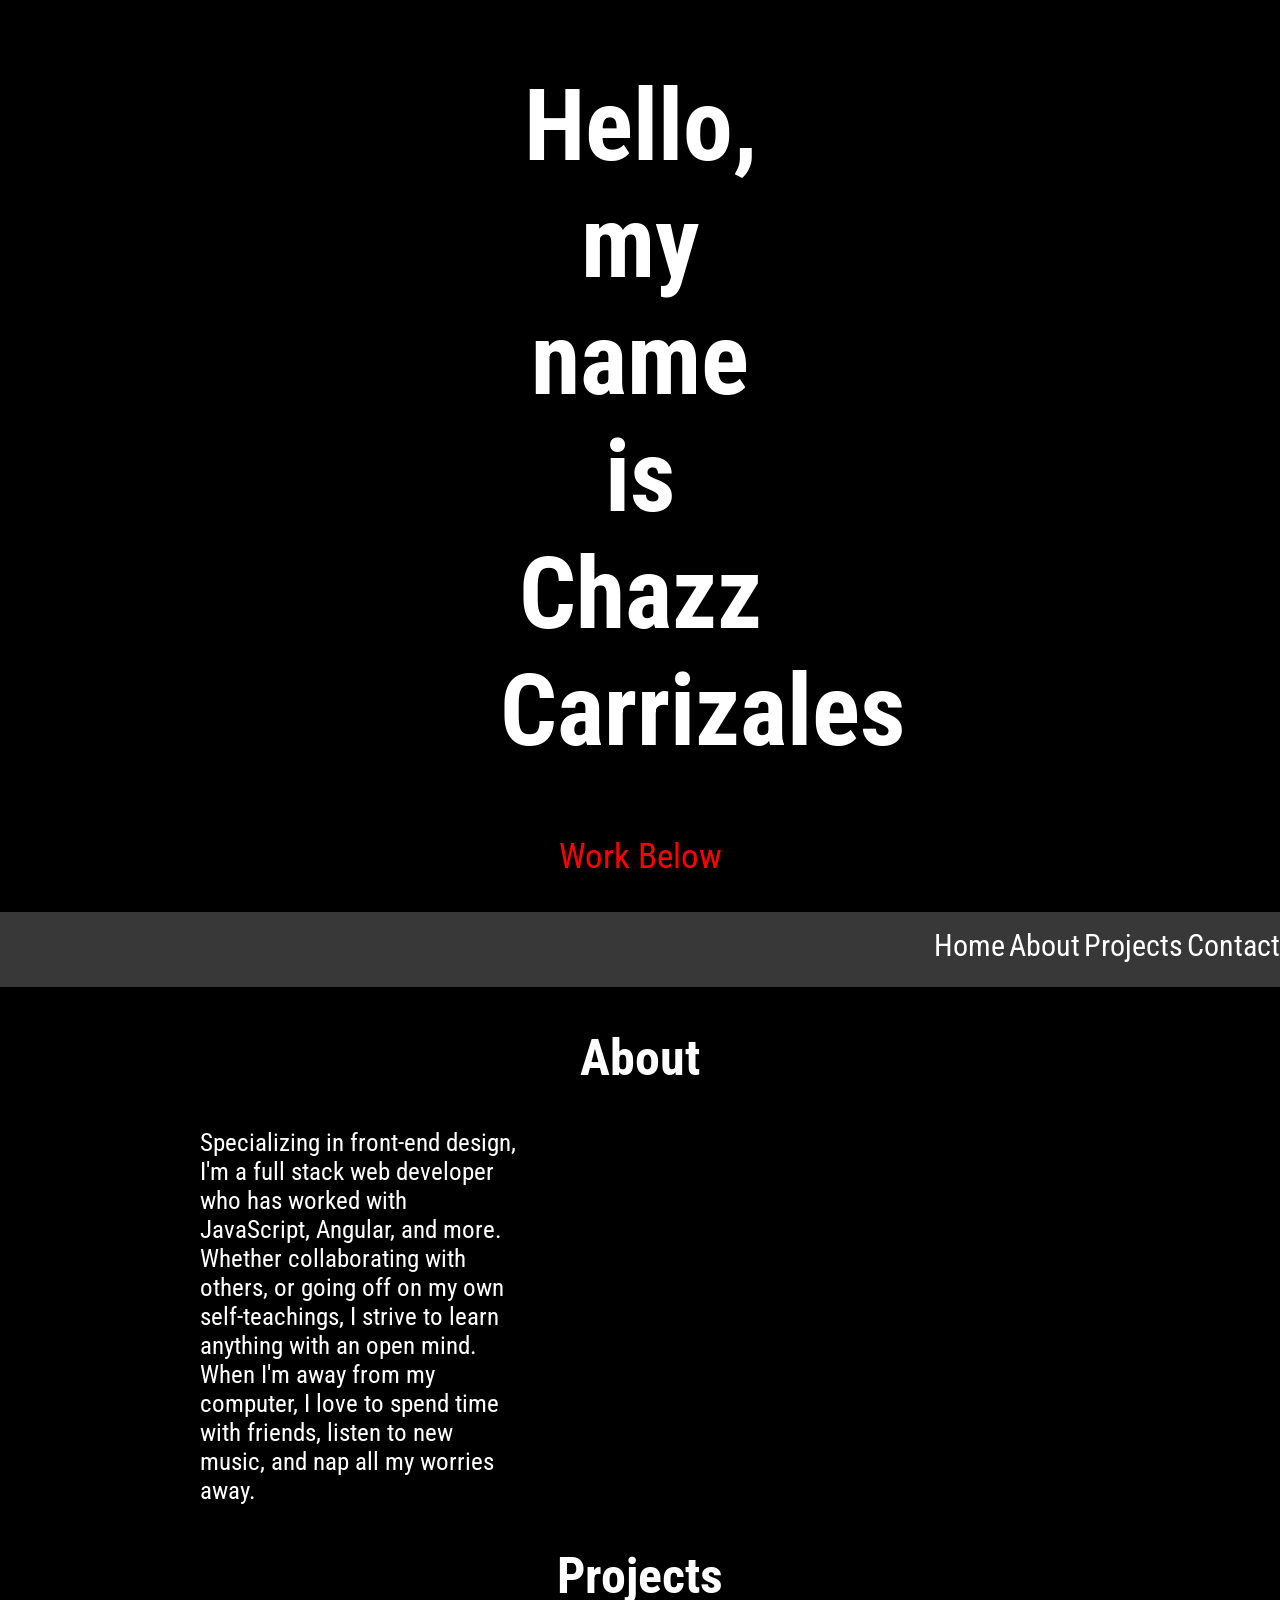
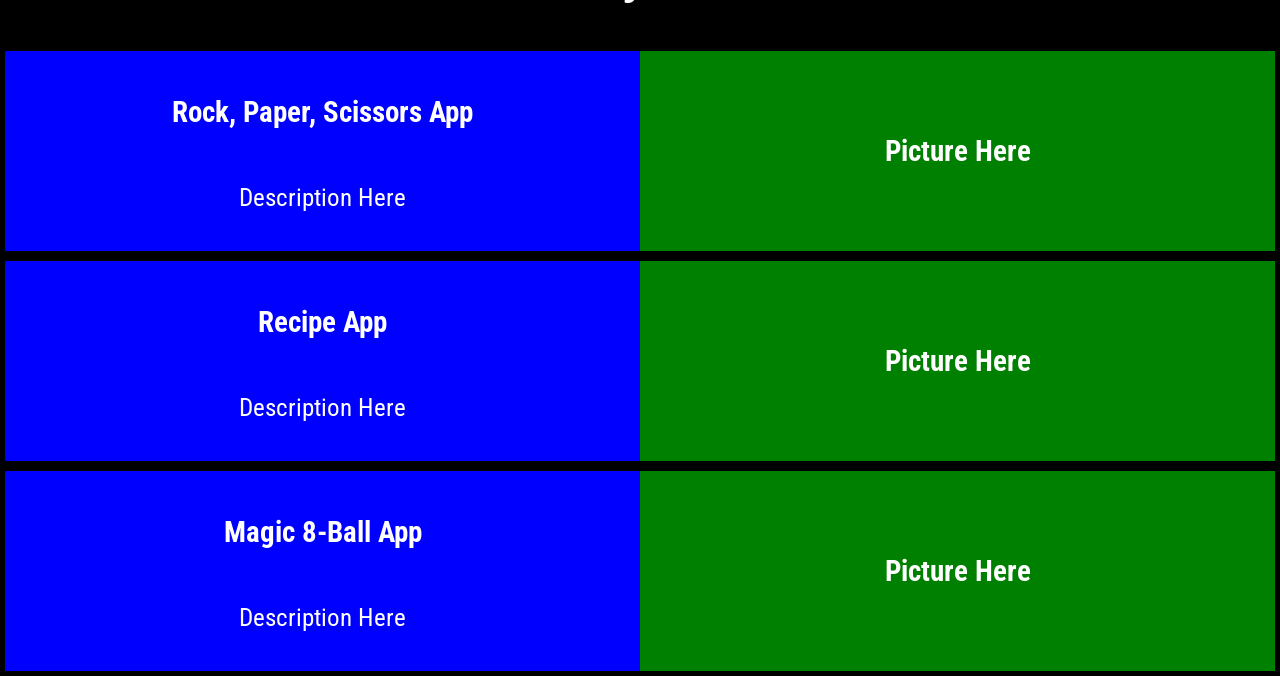
==== views/index.html @ 3933e95c "create basic project page" ====
<!DOCTYPE html>
<html lang="en">
<head>
    <meta charset="UTF-8">
    <meta http-equiv="X-UA-Compatible" content="IE=edge">
    <meta name="viewport" content="width=device-width, initial-scale=1.0">
    <title>Document</title>
    <link rel="stylesheet" href="../styles/styles.css">
    <script src="../js/main.js" defer></script>
</head>
<body>
    <div class="home">
        <h1>Hello, my name is Chazz Carrizales</h1>
        <p>Work Below</p>
    </div>
    <nav>
        <ul>
            <li>Home</li>
            <li>About</li>
            <li>Projects</li>
            <li>Contact</li>
        </ul>
    </nav>
    <div class="about">
        <h2>About</h2>
        <p>Specializing in front-end design, I'm a full stack web developer who has worked with JavaScript, Angular, and more. Whether collaborating with others, or going off on my own self-teachings, I strive to learn anything with an open mind. When I'm away from my computer, I love to spend time with friends, listen to new music, and nap all my worries away.</p>
    </div>
    <div class="projects">
        <h2>Projects</h2>
        <div class="project-container">
            <div class="project-container-left">
                <h3>Rock, Paper, Scissors App</h3>
                <p>Description Here</p>
            </div>
            <div class="project-container-right">
                <h3>Picture Here</h3>
            </div>
        </div>
        <div class="project-container">
            <div class="project-container-left">
                <h3>Recipe App</h3>
                <p>Description Here</p>
            </div>
            <div class="project-container-right">
                <h3>Picture Here</h3>
            </div>
        </div>
        <div class="project-container">
            <div class="project-container-left">
                <h3>Magic 8-Ball App</h3>
                <p>Description Here</p>
            </div>
            <div class="project-container-right">
                <h3>Picture Here</h3>
            </div>
        </div>
    </div>
</body>
</html>
---- styles/styles.css ----
@import url('https://fonts.googleapis.com/css2?family=Open+Sans&family=Roboto+Condensed&display=swap');
body {
    height: 100%;
    width: 100%;
    margin: 0;
    padding: 0;
    background-color: black;
    color: white;
    font-family: 'Roboto Condensed', sans-serif;
}

.home {
    text-align: center;
    font-size: 50px;
    margin-left: 500px;
    margin-right: 500px;
}

.home p {
    font-size: 35px;
    color: red;
}

nav {
    background-color: rgb(56, 56, 56);
    height: 75px;
}

nav ul {
    float: right;
}

nav li {
    display: inline;
    font-size: 30px;
}

h2 {
    text-align: center;
    font-size: 50px;
}

.about p {
    width: 25%;
    margin-left: 200px;
    margin-right: 200px;
    font-size: 25px;
}

.project-container {
    display: flex;
    background-color: red;
    text-align: center;
    border: solid 5px black;
    height: 200px;
    font-size: 25px;
}

.project-container-left {
    display: flex;
    flex-direction: column;
    background-color: blue;
    width: 50%;
    justify-content: center;
    align-items: center;
}

.project-container-right {
    display: flex;
    flex-direction: column;
    background-color: green;
    width: 50%;
    justify-content: center;
    align-items: center;
}
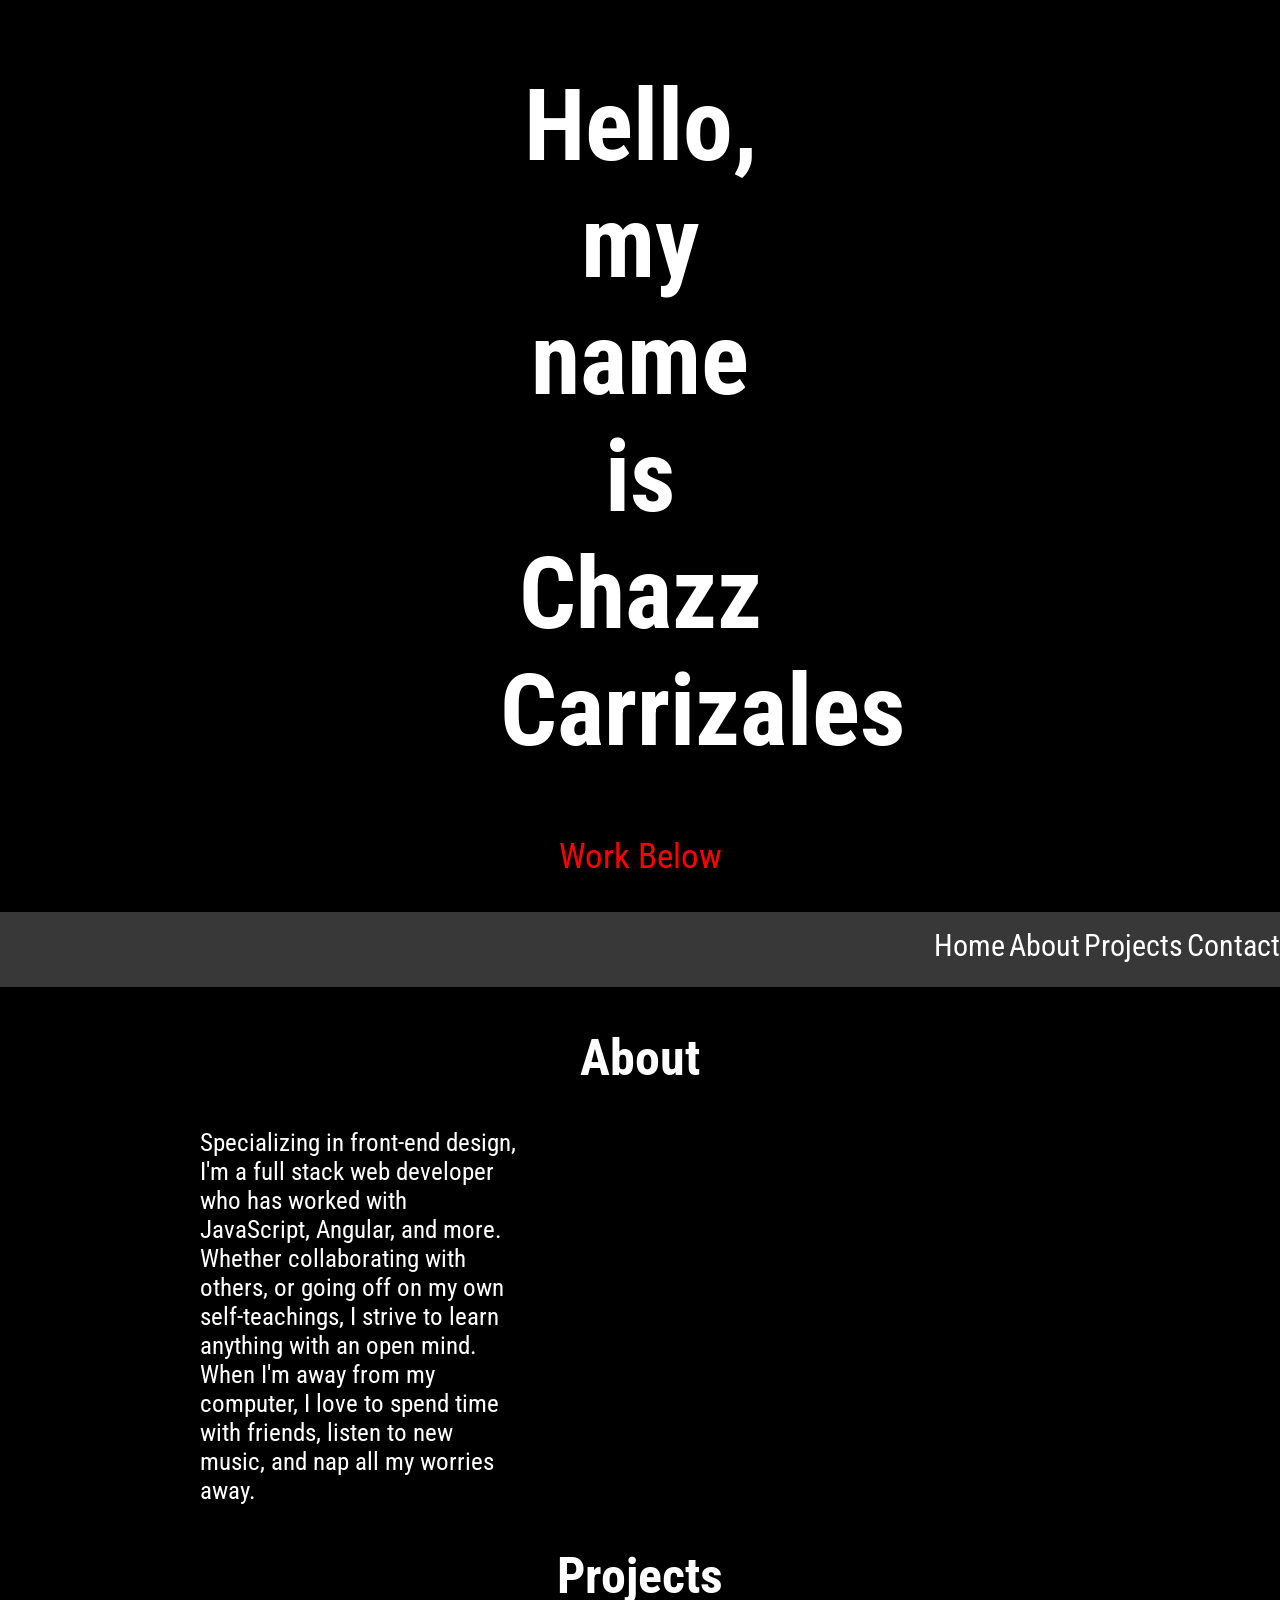
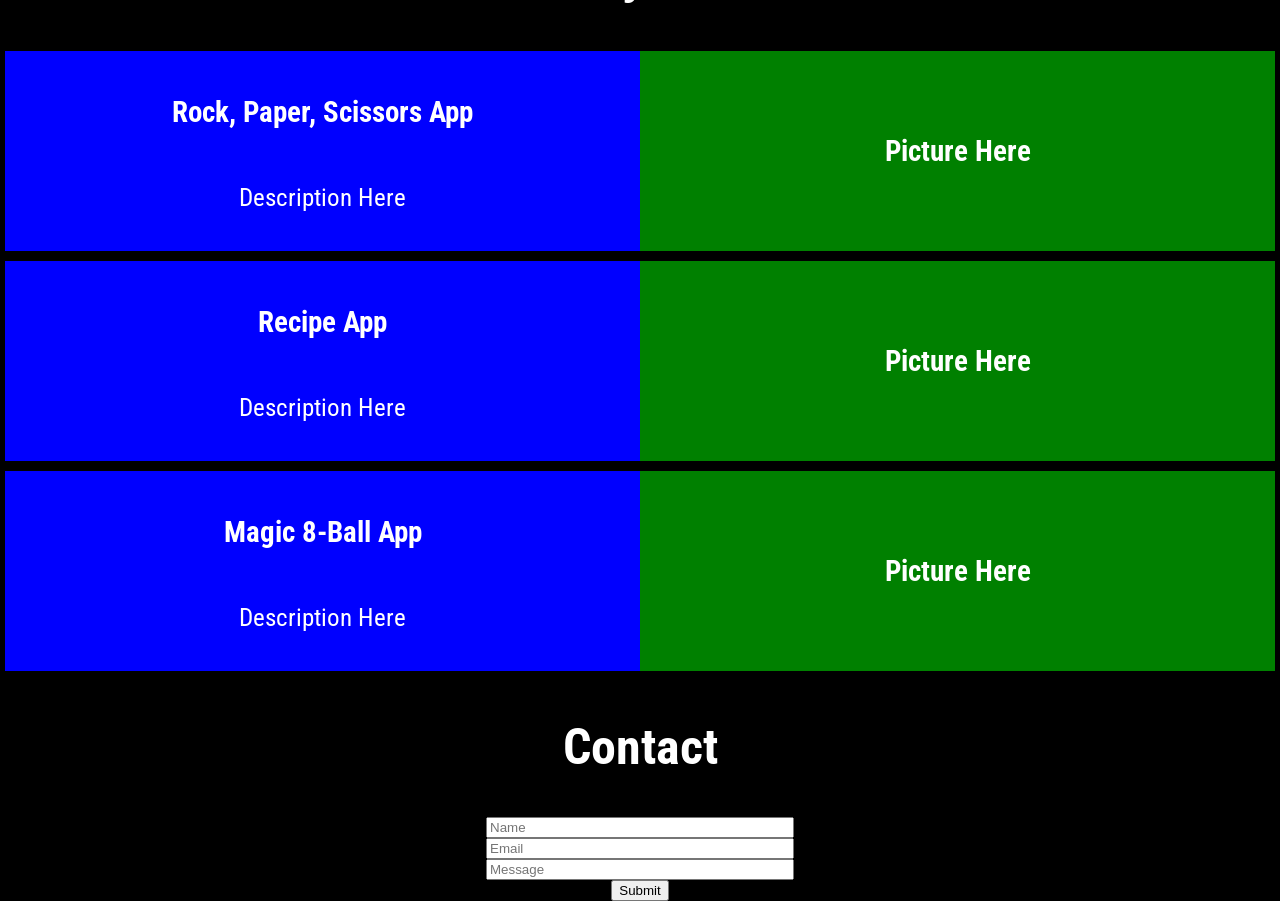
==== commit 430e0c84: "create basic contact page" ====
--- a/views/index.html
+++ b/views/index.html
@@ -55,5 +55,14 @@
             </div>
         </div>
     </div>
+    <div class="contact">
+        <h2>Contact</h2>
+        <form>
+            <input type="text" placeholder="Name">
+            <input type="text" placeholder="Email">
+            <input type="text" placeholder="Message">
+            <button type="submit">Submit</button>
+        </form>
+    </div>
 </body>
 </html>
--- a/styles/styles.css
+++ b/styles/styles.css
@@ -72,4 +72,15 @@
     width: 50%;
     justify-content: center;
     align-items: center;
+}
+
+form {
+    display: flex;
+    flex-direction: column;
+    justify-content: center;
+    align-items: center;
+}
+
+input {
+    width: 300px;
 }
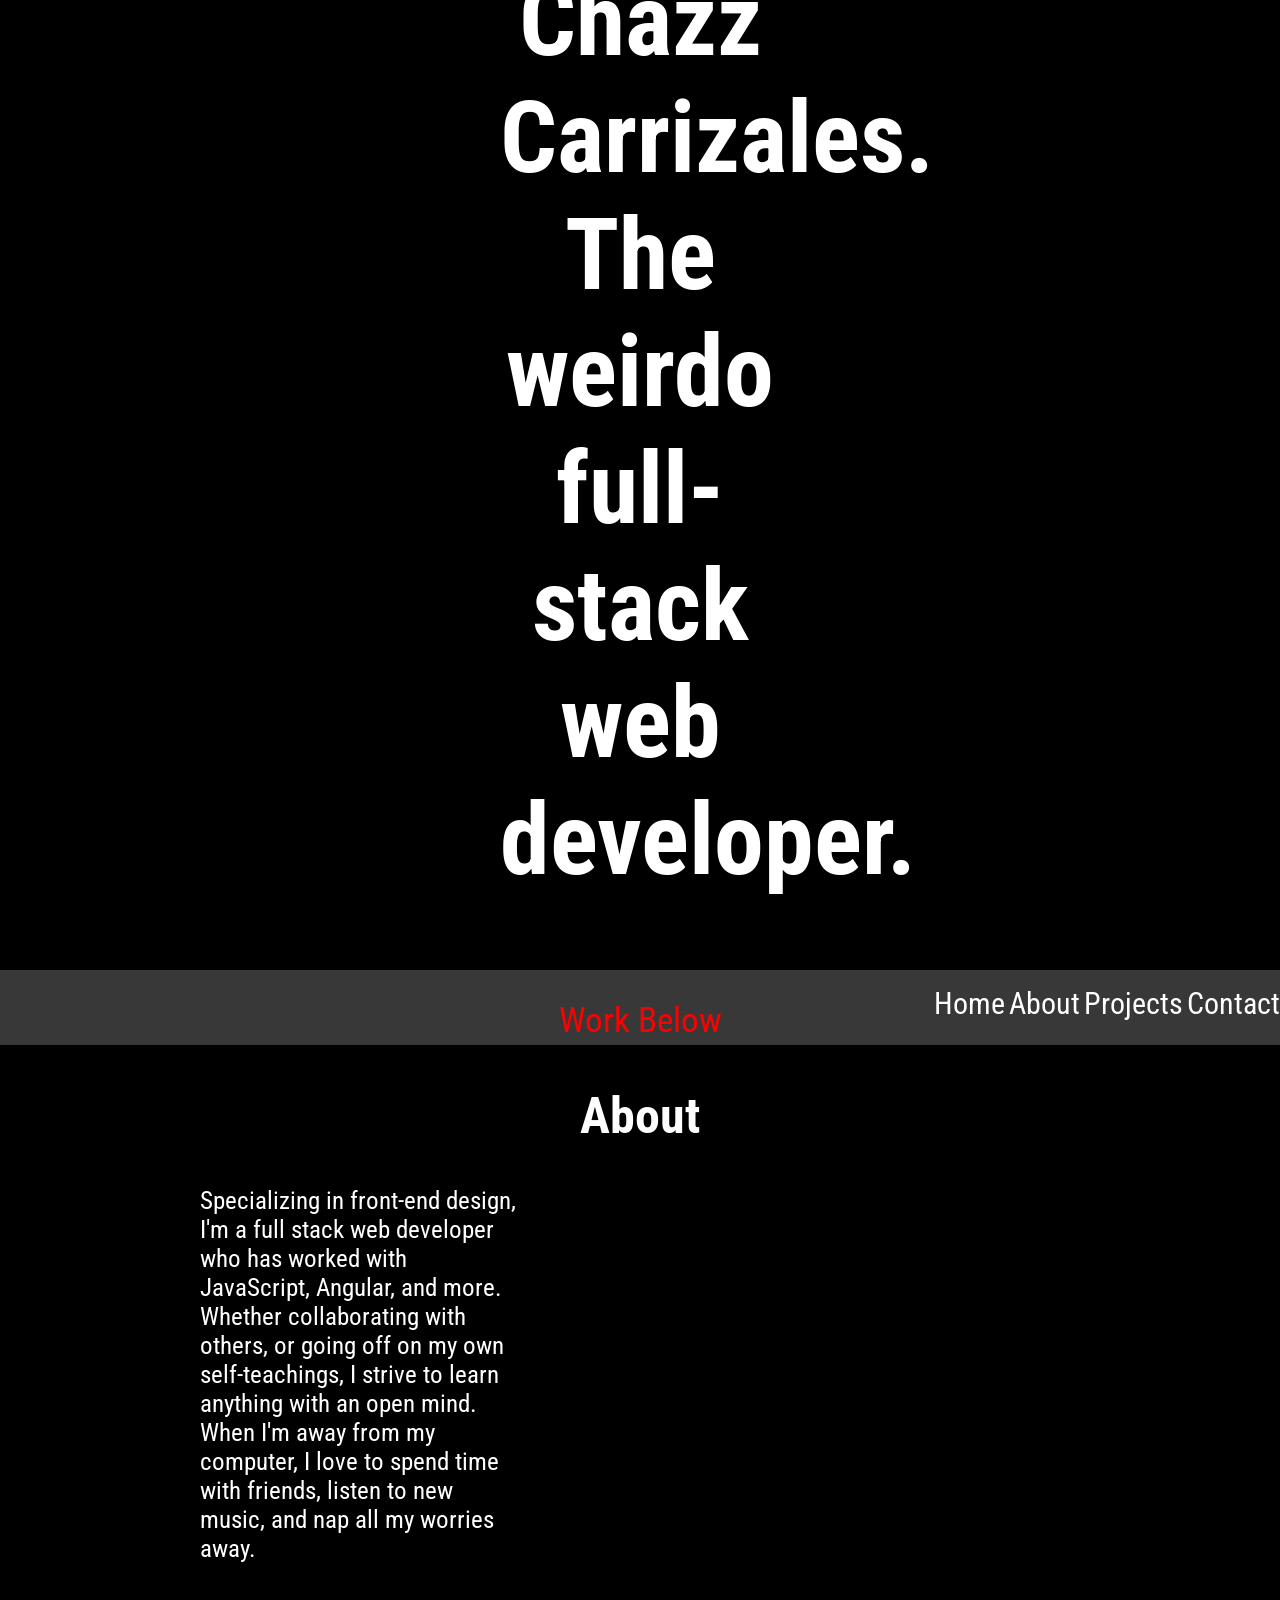
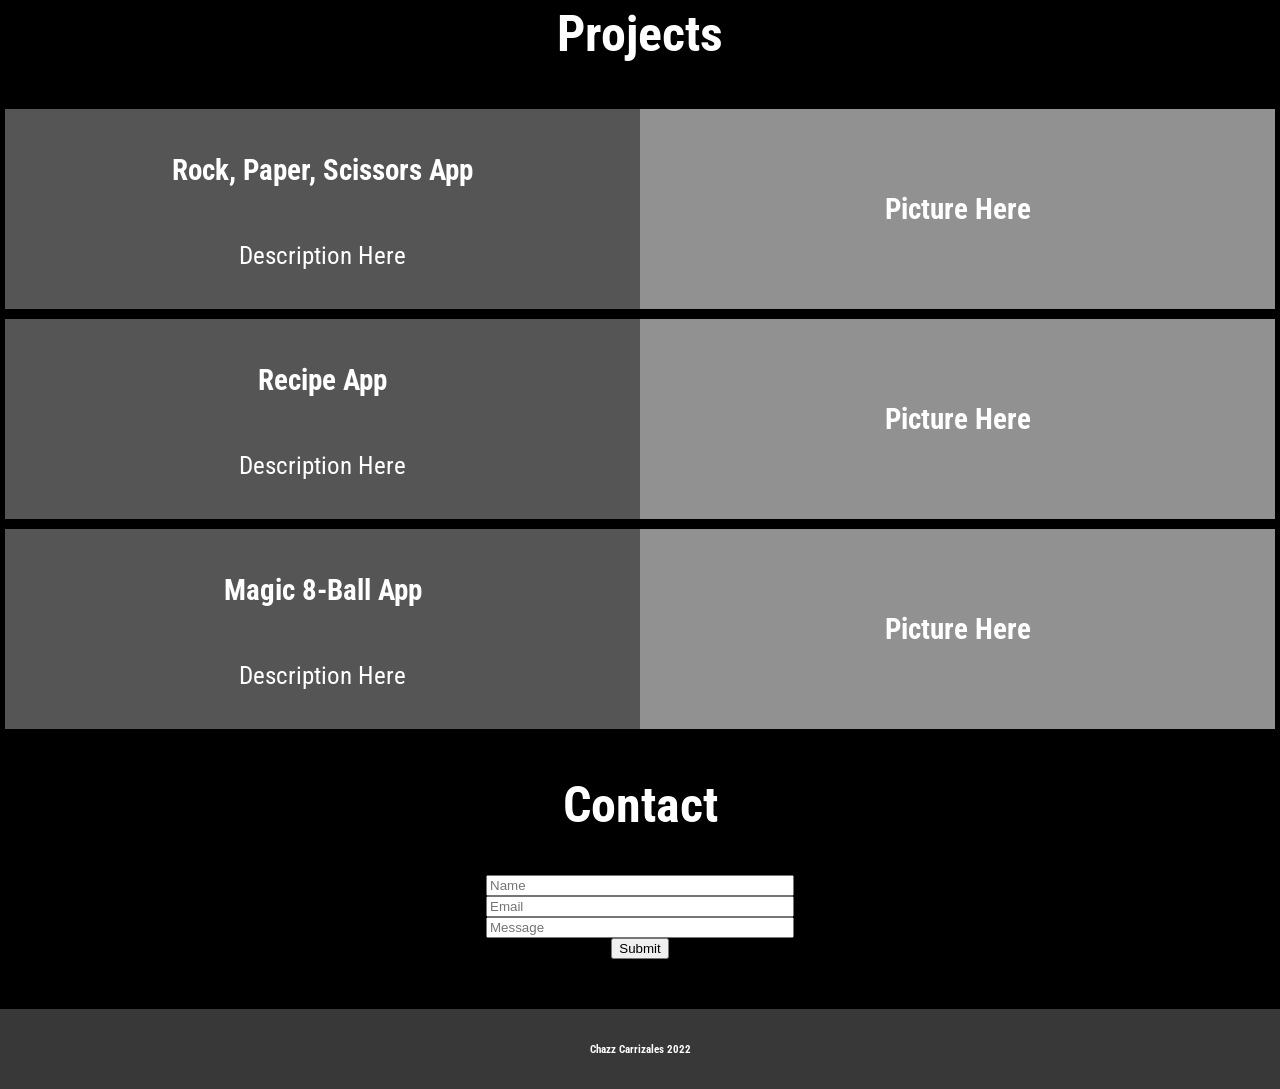
==== commit d1b76276: "create basic footer" ====
--- a/views/index.html
+++ b/views/index.html
@@ -10,7 +10,7 @@
 </head>
 <body>
     <div class="home">
-        <h1>Hello, my name is Chazz Carrizales</h1>
+        <h1>Chazz Carrizales. The weirdo full-stack web developer.</h1>
         <p>Work Below</p>
     </div>
     <nav>
@@ -64,5 +64,8 @@
             <button type="submit">Submit</button>
         </form>
     </div>
+    <footer>
+        <h6>Chazz Carrizales 2022</h6>
+    </footer>
 </body>
 </html>
--- a/styles/styles.css
+++ b/styles/styles.css
@@ -10,10 +10,14 @@
 }
 
 .home {
+    display: flex;
+    flex-direction: column;
+    justify-content: center;
     text-align: center;
     font-size: 50px;
     margin-left: 500px;
     margin-right: 500px;
+    height: 970px;
 }
 
 .home p {
@@ -49,7 +53,6 @@
 
 .project-container {
     display: flex;
-    background-color: red;
     text-align: center;
     border: solid 5px black;
     height: 200px;
@@ -59,7 +62,7 @@
 .project-container-left {
     display: flex;
     flex-direction: column;
-    background-color: blue;
+    background-color: rgb(85, 85, 85);
     width: 50%;
     justify-content: center;
     align-items: center;
@@ -68,7 +71,7 @@
 .project-container-right {
     display: flex;
     flex-direction: column;
-    background-color: green;
+    background-color: rgb(145, 145, 145);
     width: 50%;
     justify-content: center;
     align-items: center;
@@ -83,4 +86,13 @@
 
 input {
     width: 300px;
+}
+
+footer {
+    display: flex;
+    justify-content: center;
+    align-items: center;
+    background-color: rgb(56, 56, 56);
+    height: 80px;
+    margin-top: 50px;
 }
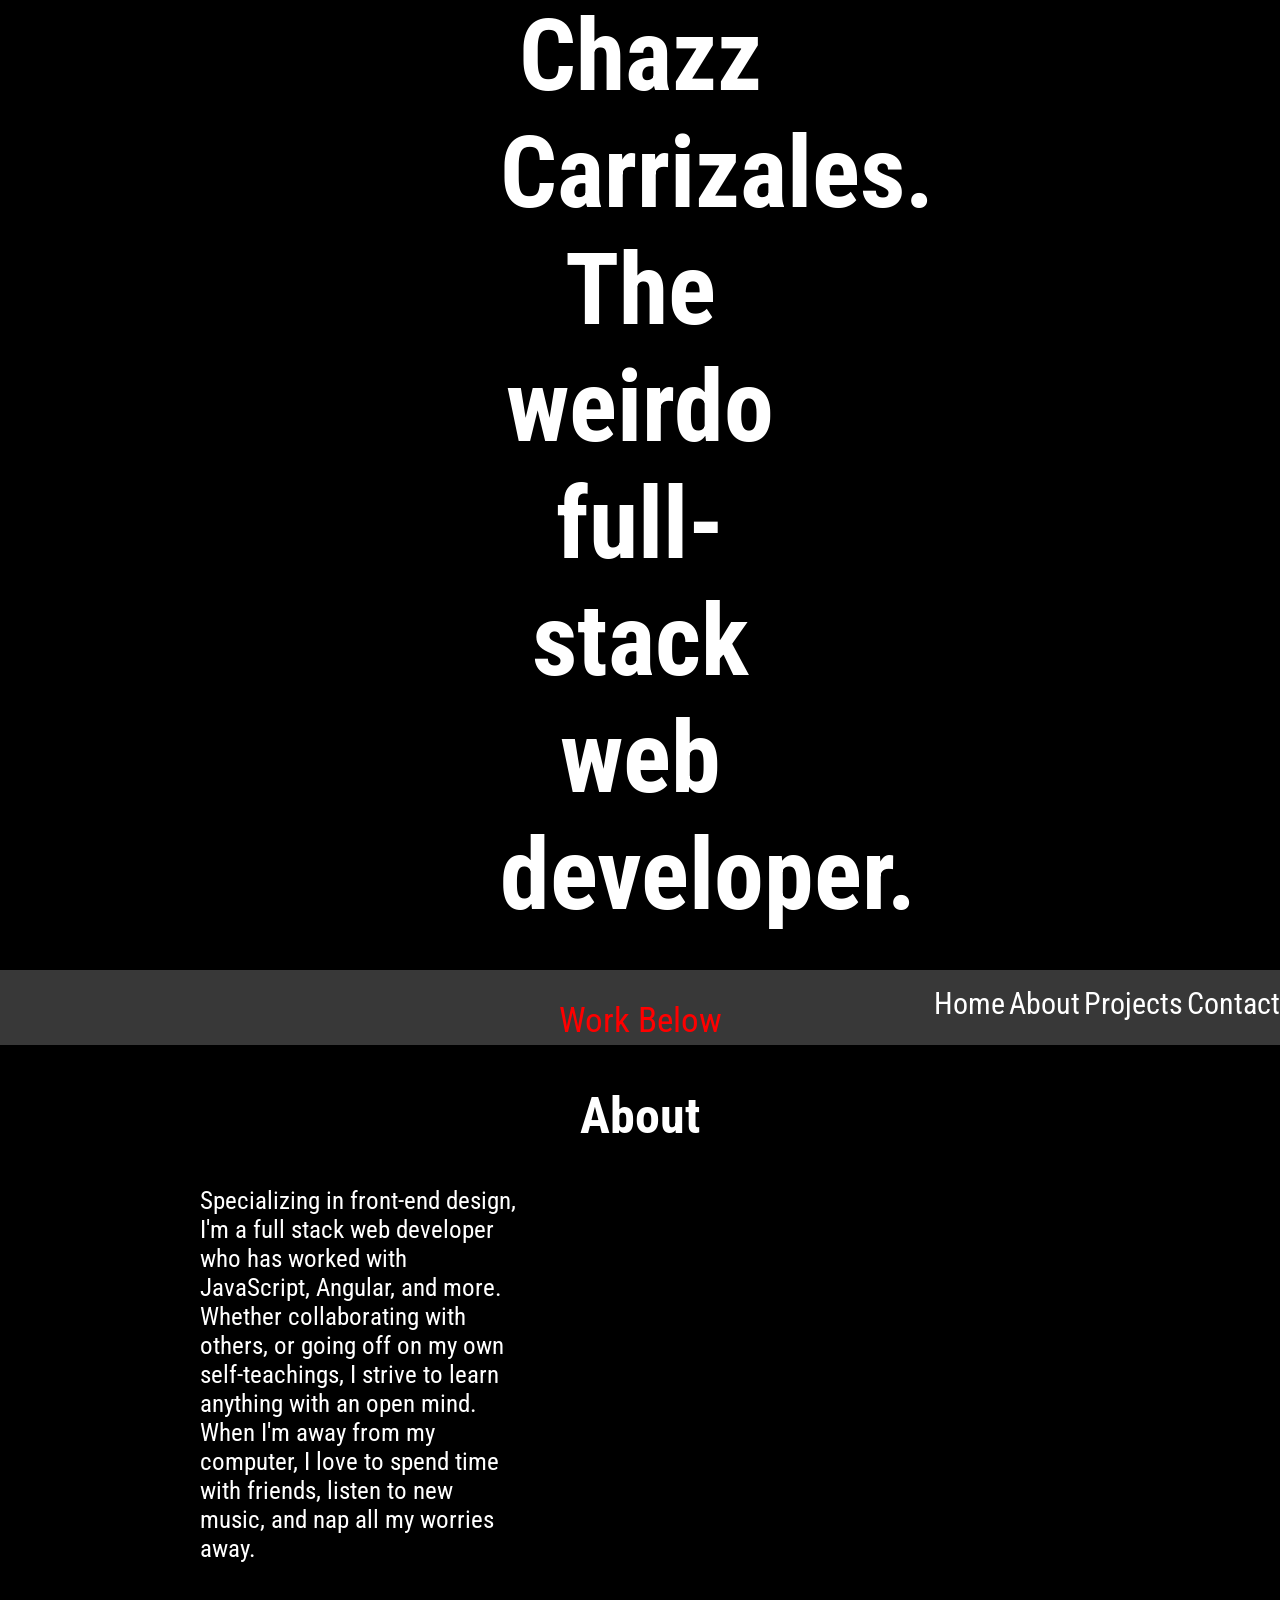
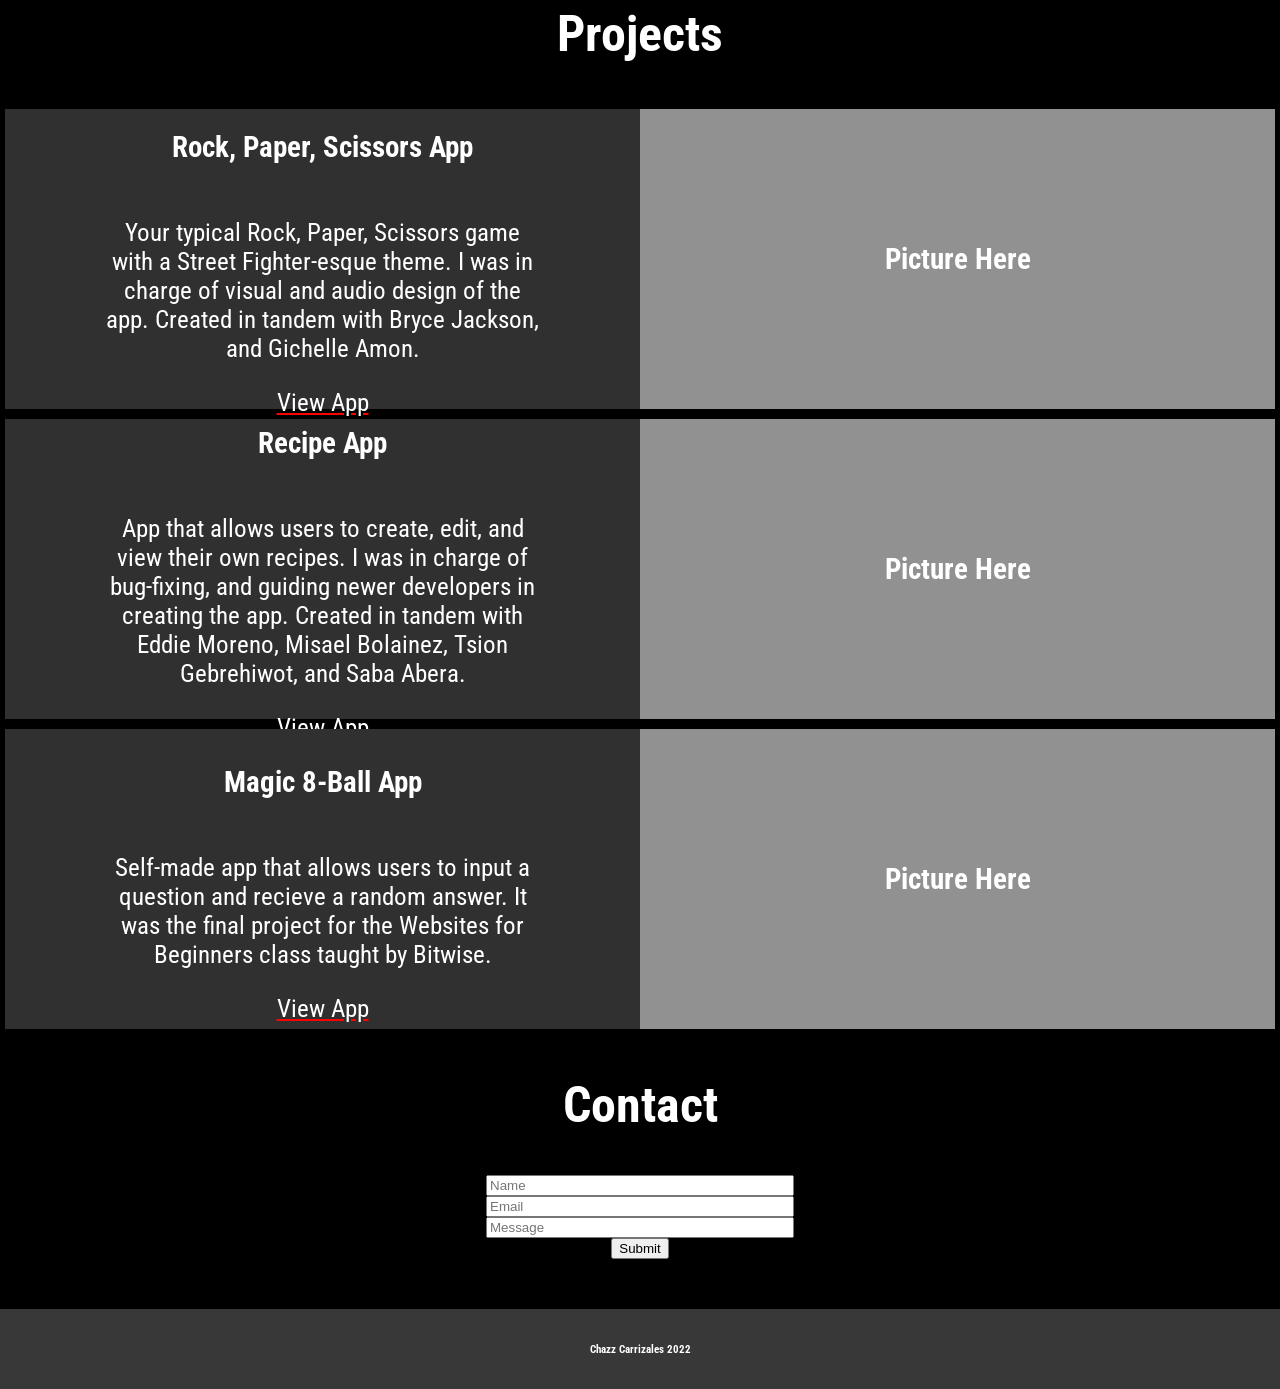
==== commit 05a31997: "descriptions for app and links" ====
--- a/views/index.html
+++ b/views/index.html
@@ -11,9 +11,9 @@
 <body>
     <div class="home">
         <h1>Chazz Carrizales. The weirdo full-stack web developer.</h1>
-        <p>Work Below</p>
+        <a href="#nav">Work Below</a>
     </div>
-    <nav>
+    <nav id="nav">
         <ul>
             <li>Home</li>
             <li>About</li>
@@ -30,7 +30,8 @@
         <div class="project-container">
             <div class="project-container-left">
                 <h3>Rock, Paper, Scissors App</h3>
-                <p>Description Here</p>
+                <p>Your typical Rock, Paper, Scissors game with a Street Fighter-esque theme. I was in charge of visual and audio design of the app. Created in tandem with Bryce Jackson, and Gichelle Amon.</p>
+                <a href="https://the-elementals-rps.herokuapp.com/" target="_blank">View App</a>
             </div>
             <div class="project-container-right">
                 <h3>Picture Here</h3>
@@ -39,7 +40,8 @@
         <div class="project-container">
             <div class="project-container-left">
                 <h3>Recipe App</h3>
-                <p>Description Here</p>
+                <p>App that allows users to create, edit, and view their own recipes. I was in charge of bug-fixing, and guiding newer developers in creating the app. Created in tandem with Eddie Moreno, Misael Bolainez, Tsion Gebrehiwot, and Saba Abera.</p>
+                <a>View App</a>
             </div>
             <div class="project-container-right">
                 <h3>Picture Here</h3>
@@ -48,7 +50,8 @@
         <div class="project-container">
             <div class="project-container-left">
                 <h3>Magic 8-Ball App</h3>
-                <p>Description Here</p>
+                <p>Self-made app that allows users to input a question and recieve a random answer. It was the final project for the Websites for Beginners class taught by Bitwise.</p>
+                <a href="https://czcarrizales.github.io/js-final/" target="_blank">View App</a>
             </div>
             <div class="project-container-right">
                 <h3>Picture Here</h3>
--- a/styles/styles.css
+++ b/styles/styles.css
@@ -1,4 +1,9 @@
 @import url('https://fonts.googleapis.com/css2?family=Open+Sans&family=Roboto+Condensed&display=swap');
+
+html {
+    scroll-behavior: smooth;
+}
+
 body {
     height: 100%;
     width: 100%;
@@ -20,9 +25,10 @@
     height: 970px;
 }
 
-.home p {
+.home a {
     font-size: 35px;
     color: red;
+    text-decoration: none;
 }
 
 nav {
@@ -55,17 +61,28 @@
     display: flex;
     text-align: center;
     border: solid 5px black;
-    height: 200px;
+    height: 300px;
     font-size: 25px;
+}
+
+.project-container a {
+    color: white;
+    text-decoration: underline;
+    text-decoration-color: red;
 }
 
 .project-container-left {
     display: flex;
     flex-direction: column;
-    background-color: rgb(85, 85, 85);
+    background-color: rgb(48, 48, 48);
     width: 50%;
     justify-content: center;
     align-items: center;
+}
+
+.project-container-left p {
+    margin-left: 100px;
+    margin-right: 100px;
 }
 
 .project-container-right {
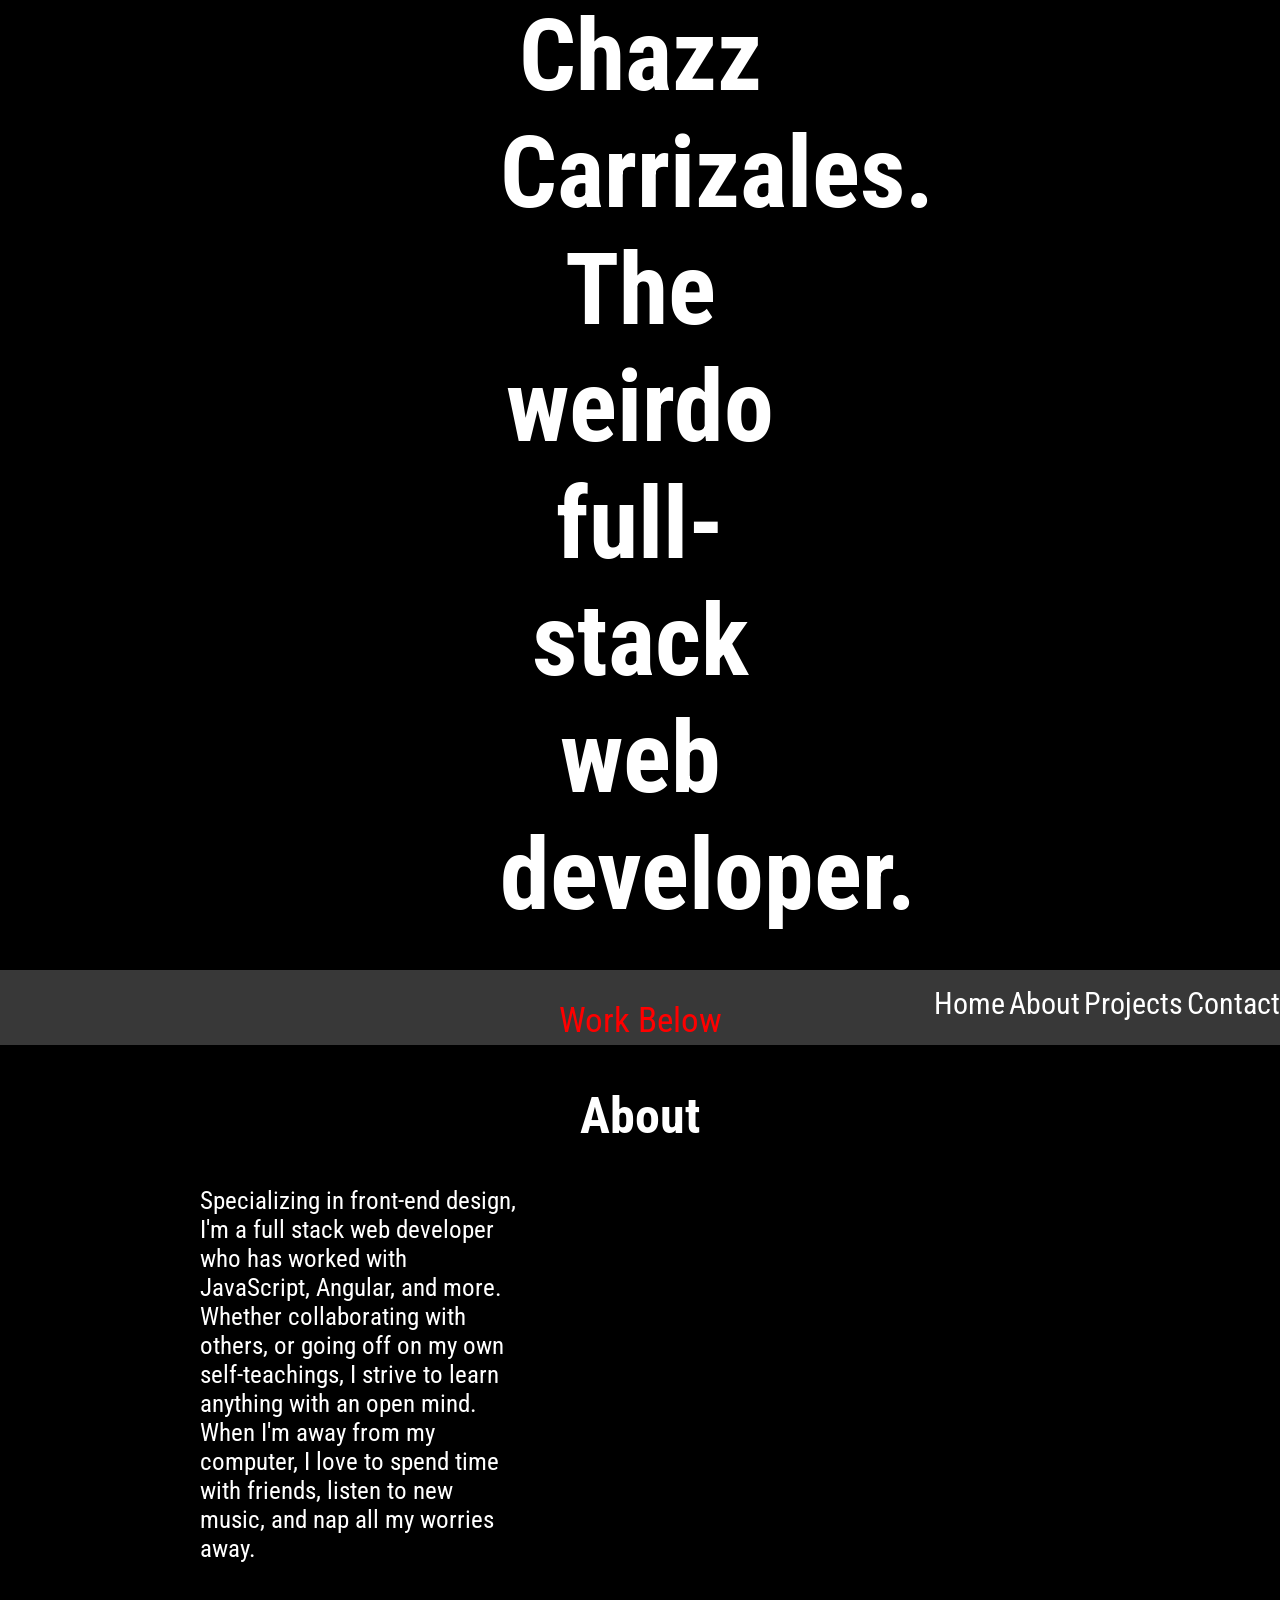
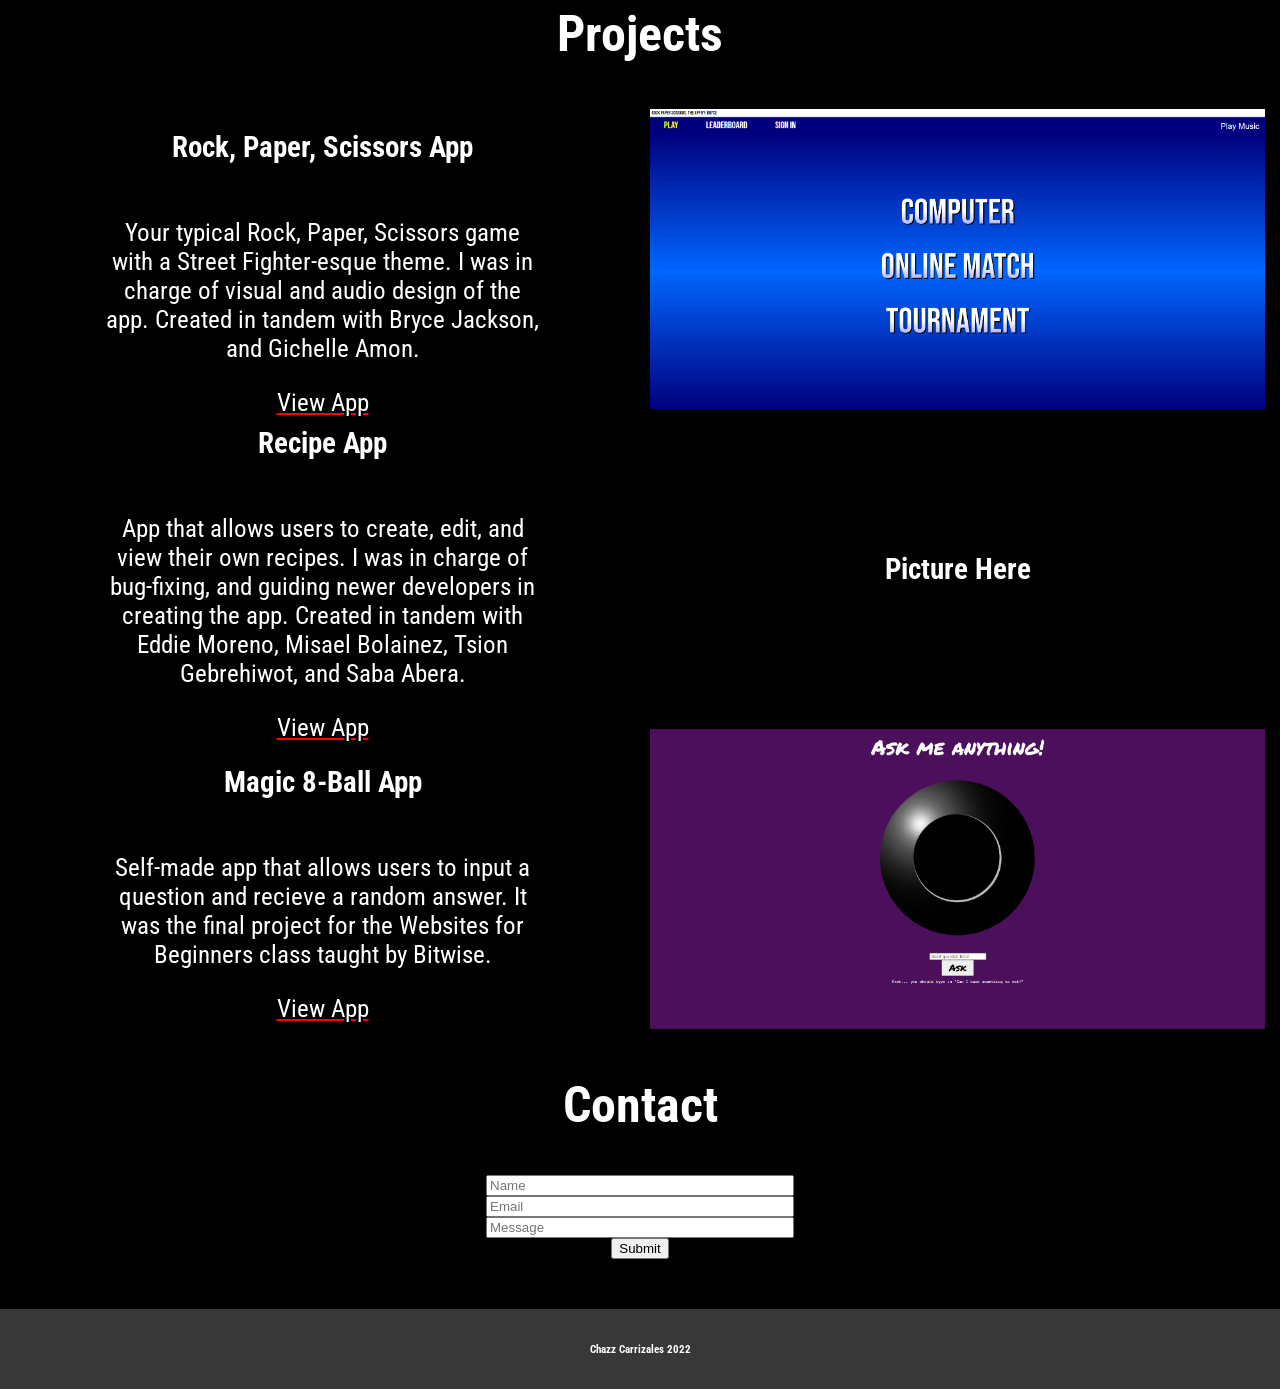
==== commit 3a15c70b: "added images" ====
--- a/views/index.html
+++ b/views/index.html
@@ -34,7 +34,7 @@
                 <a href="https://the-elementals-rps.herokuapp.com/" target="_blank">View App</a>
             </div>
             <div class="project-container-right">
-                <h3>Picture Here</h3>
+                <img src="../img/rps.png" alt="">
             </div>
         </div>
         <div class="project-container">
@@ -54,7 +54,7 @@
                 <a href="https://czcarrizales.github.io/js-final/" target="_blank">View App</a>
             </div>
             <div class="project-container-right">
-                <h3>Picture Here</h3>
+                <img src="../img/magic.png" alt="">
             </div>
         </div>
     </div>
--- a/styles/styles.css
+++ b/styles/styles.css
@@ -74,7 +74,6 @@
 .project-container-left {
     display: flex;
     flex-direction: column;
-    background-color: rgb(48, 48, 48);
     width: 50%;
     justify-content: center;
     align-items: center;
@@ -88,10 +87,14 @@
 .project-container-right {
     display: flex;
     flex-direction: column;
-    background-color: rgb(145, 145, 145);
     width: 50%;
     justify-content: center;
     align-items: center;
+}
+
+img {
+    max-height: 100%;
+    max-width: 100%;
 }
 
 form {
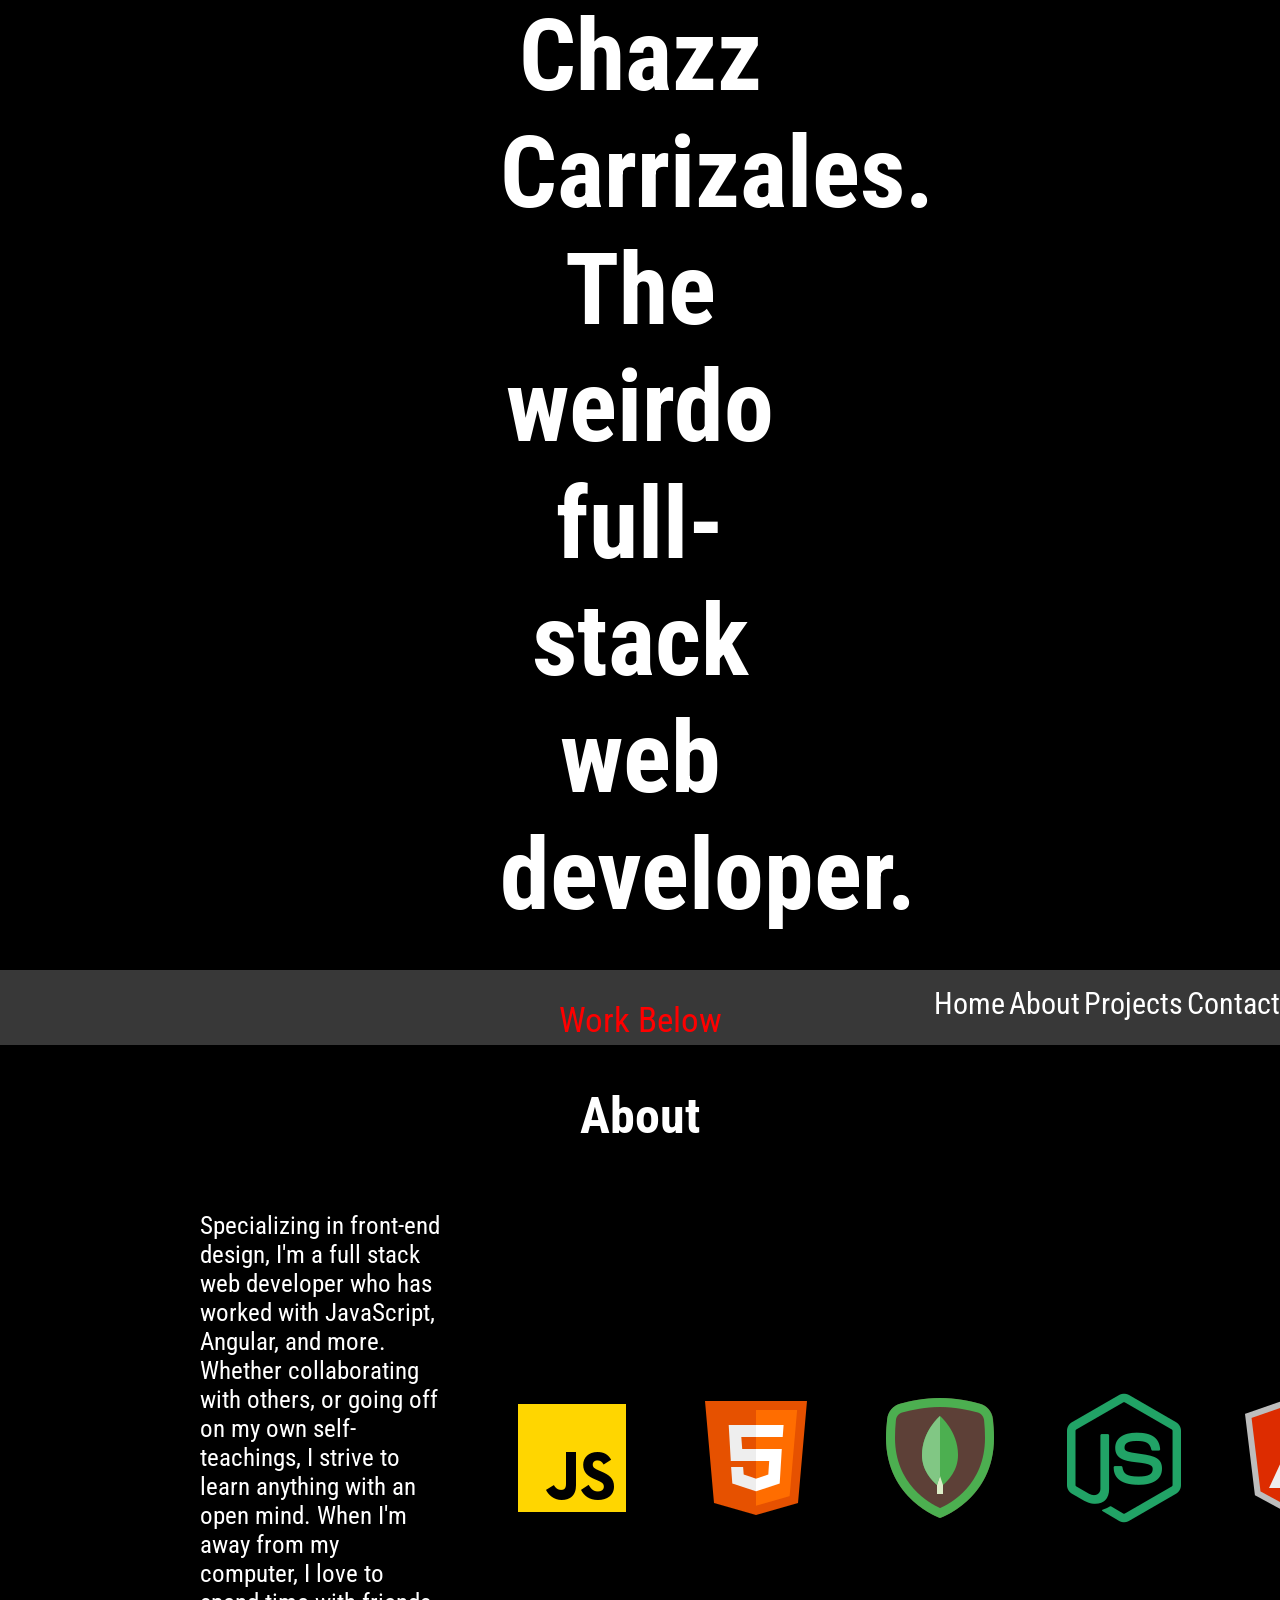
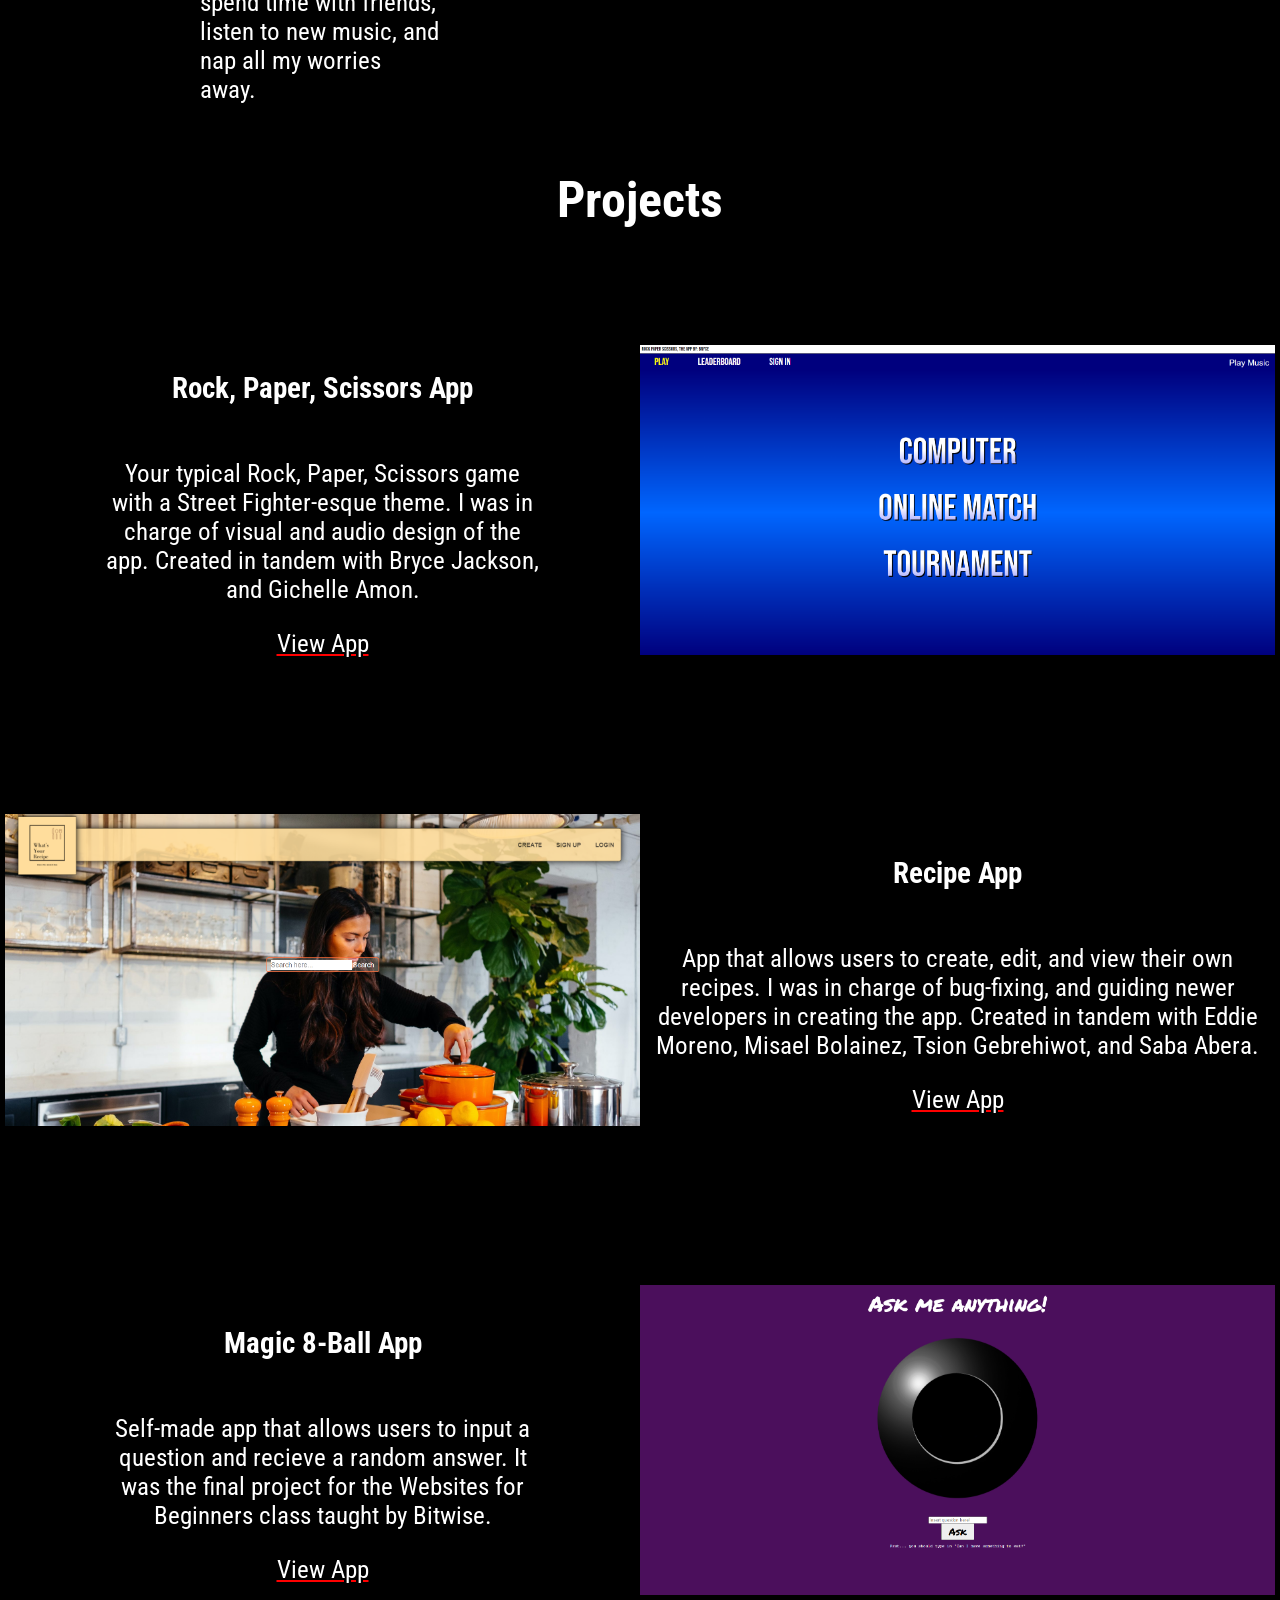
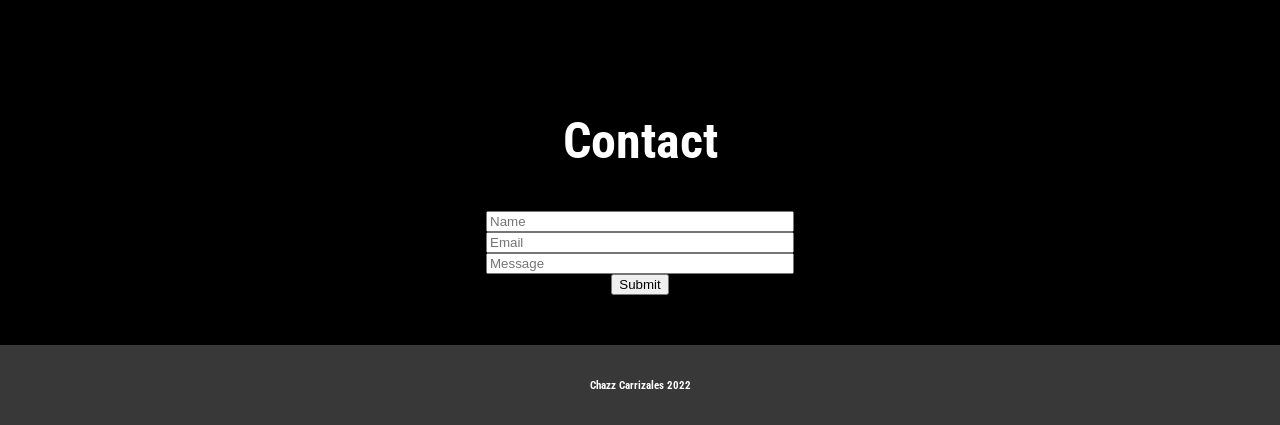
==== commit 38aee560: "added logos" ====
--- a/views/index.html
+++ b/views/index.html
@@ -1,5 +1,6 @@
 <!DOCTYPE html>
 <html lang="en">
+
 <head>
     <meta charset="UTF-8">
     <meta http-equiv="X-UA-Compatible" content="IE=edge">
@@ -8,6 +9,7 @@
     <link rel="stylesheet" href="../styles/styles.css">
     <script src="../js/main.js" defer></script>
 </head>
+
 <body>
     <div class="home">
         <h1>Chazz Carrizales. The weirdo full-stack web developer.</h1>
@@ -23,14 +25,29 @@
     </nav>
     <div class="about">
         <h2>About</h2>
-        <p>Specializing in front-end design, I'm a full stack web developer who has worked with JavaScript, Angular, and more. Whether collaborating with others, or going off on my own self-teachings, I strive to learn anything with an open mind. When I'm away from my computer, I love to spend time with friends, listen to new music, and nap all my worries away.</p>
+        <div class="about-container">
+            <div class="about-left">
+                <p>Specializing in front-end design, I'm a full stack web developer who has worked with JavaScript, Angular,
+                    and more. Whether collaborating with others, or going off on my own self-teachings, I strive to learn
+                    anything with an open mind. When I'm away from my computer, I love to spend time with friends, listen to
+                    new music, and nap all my worries away.</p>
+            </div>
+            <div class="about-right">
+                <img src="../img/logos/javascript.png" alt="">
+                <img src="../img/logos/html5.png" alt="">
+                <img src="../img/logos/mongodb.png" alt="">
+                <img src="../img/logos/nodejs.png" alt="">
+                <img src="../img/logos/angular.png" alt="">
+            </div>
+        </div>
     </div>
     <div class="projects">
         <h2>Projects</h2>
         <div class="project-container">
             <div class="project-container-left">
                 <h3>Rock, Paper, Scissors App</h3>
-                <p>Your typical Rock, Paper, Scissors game with a Street Fighter-esque theme. I was in charge of visual and audio design of the app. Created in tandem with Bryce Jackson, and Gichelle Amon.</p>
+                <p>Your typical Rock, Paper, Scissors game with a Street Fighter-esque theme. I was in charge of visual
+                    and audio design of the app. Created in tandem with Bryce Jackson, and Gichelle Amon.</p>
                 <a href="https://the-elementals-rps.herokuapp.com/" target="_blank">View App</a>
             </div>
             <div class="project-container-right">
@@ -39,18 +56,22 @@
         </div>
         <div class="project-container">
             <div class="project-container-left">
-                <h3>Recipe App</h3>
-                <p>App that allows users to create, edit, and view their own recipes. I was in charge of bug-fixing, and guiding newer developers in creating the app. Created in tandem with Eddie Moreno, Misael Bolainez, Tsion Gebrehiwot, and Saba Abera.</p>
-                <a>View App</a>
+                <img src="../img/recipe.png" alt="">
+
             </div>
             <div class="project-container-right">
-                <h3>Picture Here</h3>
+                <h3>Recipe App</h3>
+                <p>App that allows users to create, edit, and view their own recipes. I was in charge of bug-fixing, and
+                    guiding newer developers in creating the app. Created in tandem with Eddie Moreno, Misael Bolainez,
+                    Tsion Gebrehiwot, and Saba Abera.</p>
+                <a>View App</a>
             </div>
         </div>
         <div class="project-container">
             <div class="project-container-left">
                 <h3>Magic 8-Ball App</h3>
-                <p>Self-made app that allows users to input a question and recieve a random answer. It was the final project for the Websites for Beginners class taught by Bitwise.</p>
+                <p>Self-made app that allows users to input a question and recieve a random answer. It was the final
+                    project for the Websites for Beginners class taught by Bitwise.</p>
                 <a href="https://czcarrizales.github.io/js-final/" target="_blank">View App</a>
             </div>
             <div class="project-container-right">
@@ -71,4 +92,5 @@
         <h6>Chazz Carrizales 2022</h6>
     </footer>
 </body>
+
 </html>
--- a/styles/styles.css
+++ b/styles/styles.css
@@ -50,8 +50,31 @@
     font-size: 50px;
 }
 
+.about-container {
+    display: flex;
+}
+
+.about-left {
+    display: flex;
+    flex-direction: column;
+    width: 50%;
+    justify-content: center;
+    align-items: center;
+}
+
+.about-right {
+    display: flex;
+    flex-direction: row;
+    width: 50%;
+    justify-content: center;
+    align-items: center;
+}
+
+.about-right img {
+    margin-right: 40px;
+}
+
 .about p {
-    width: 25%;
     margin-left: 200px;
     margin-right: 200px;
     font-size: 25px;
@@ -61,8 +84,9 @@
     display: flex;
     text-align: center;
     border: solid 5px black;
-    height: 300px;
+    height: 450px;
     font-size: 25px;
+    margin-top: 10px;
 }
 
 .project-container a {
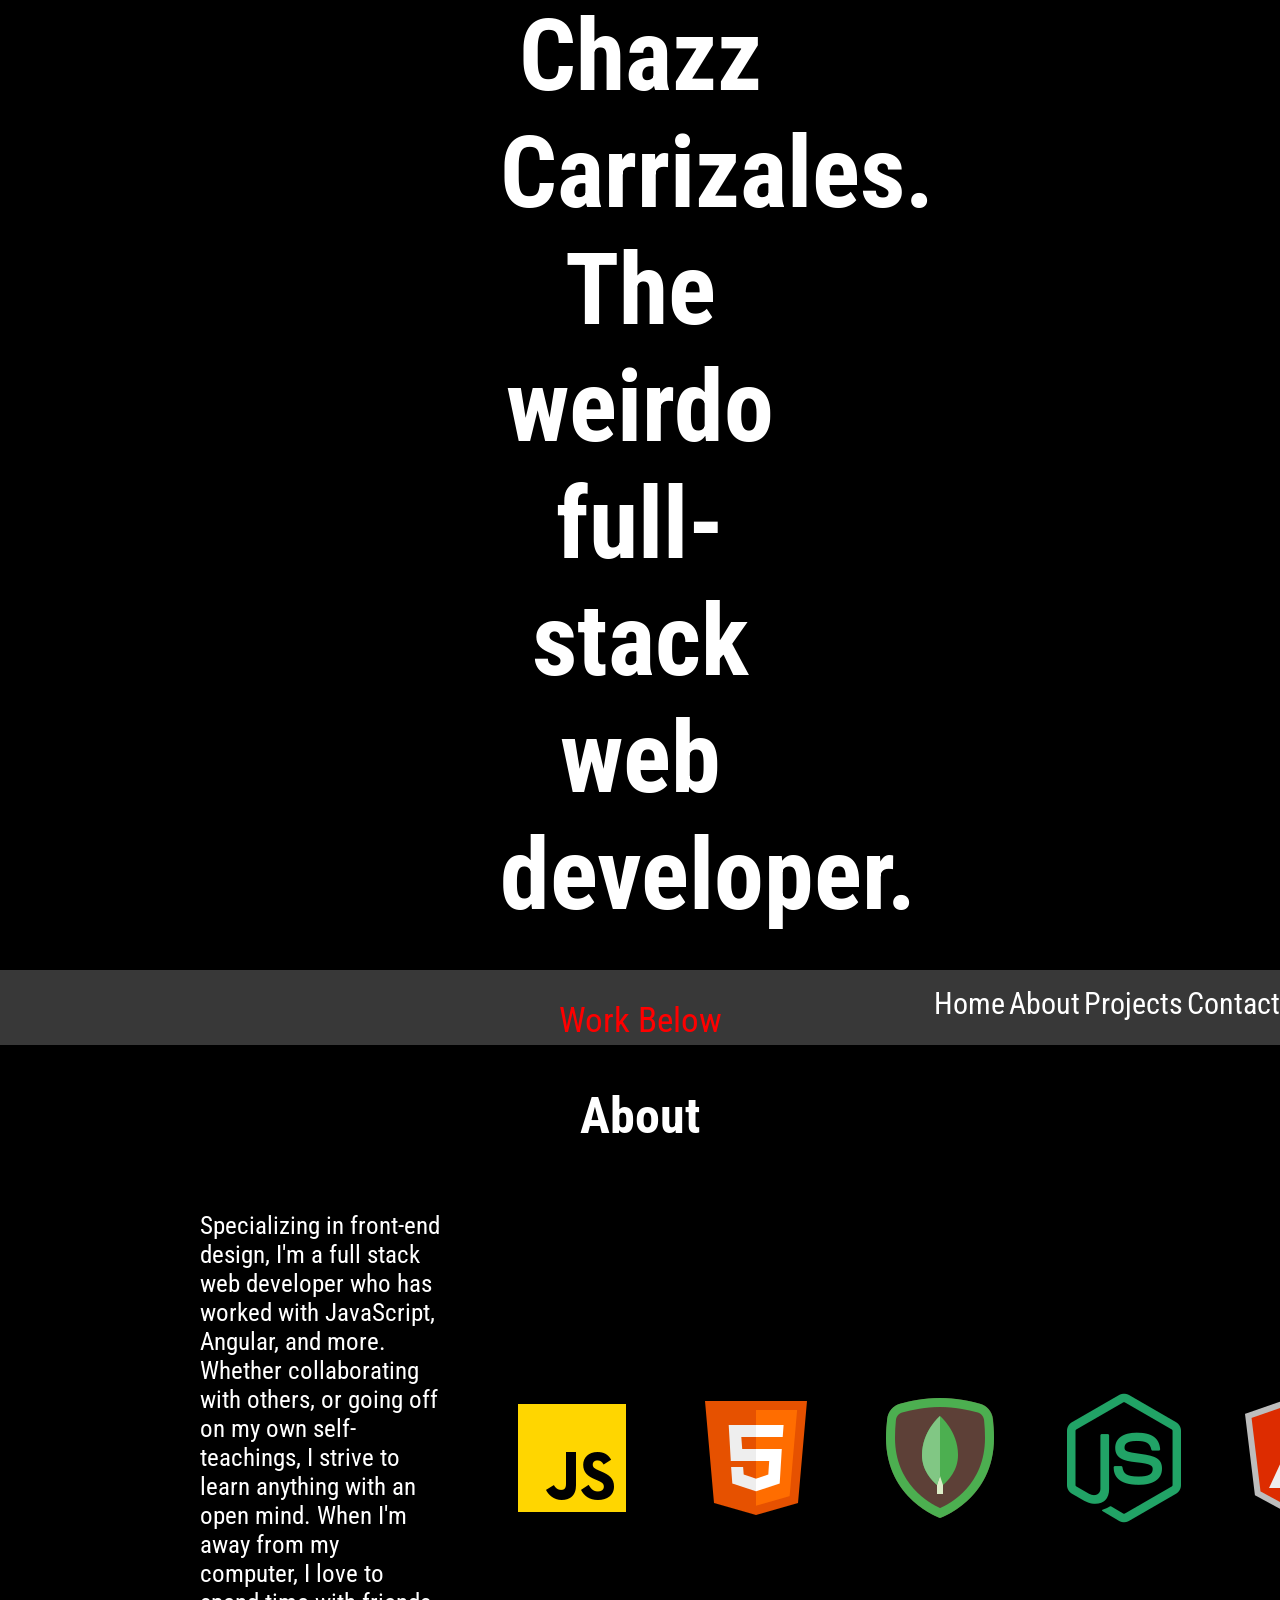
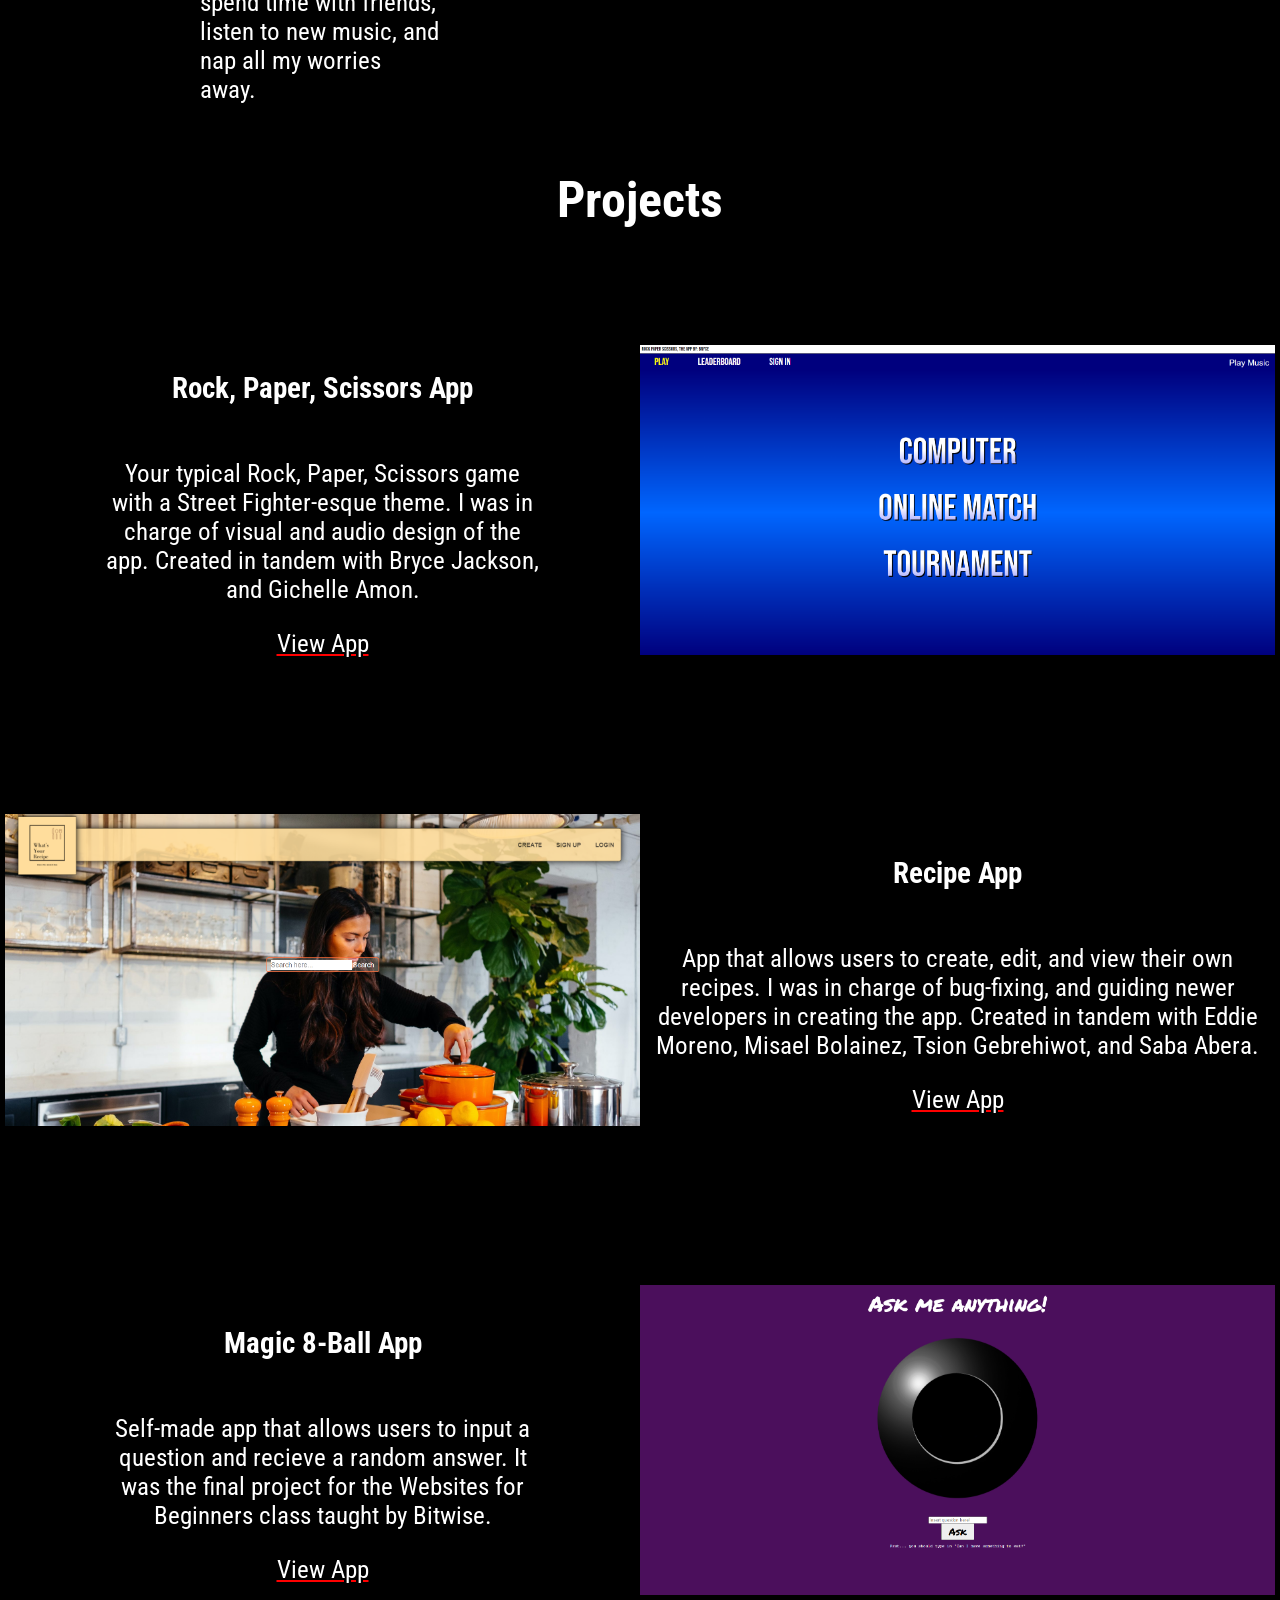
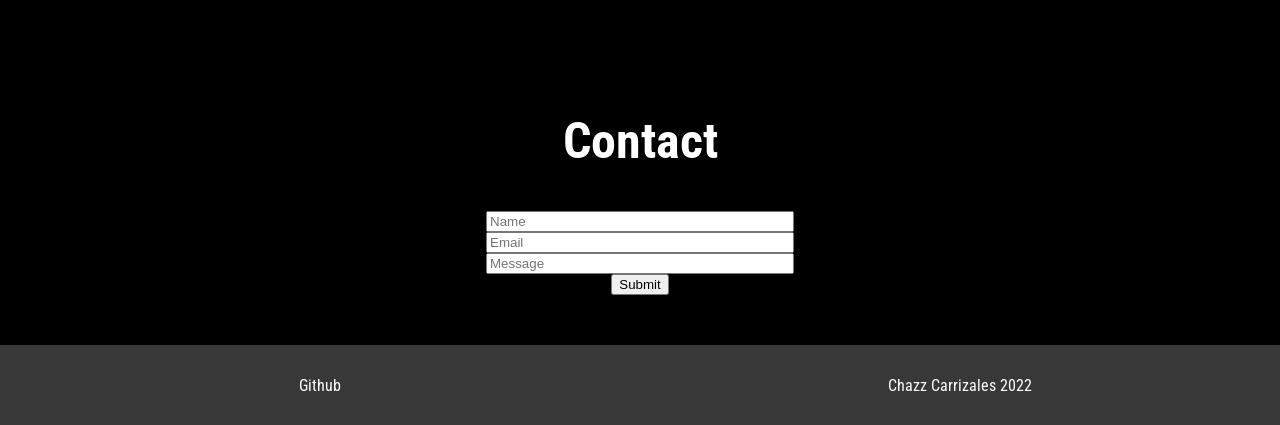
==== commit 36bc5e86: "added footer links" ====
--- a/views/index.html
+++ b/views/index.html
@@ -89,7 +89,10 @@
         </form>
     </div>
     <footer>
-        <h6>Chazz Carrizales 2022</h6>
+        <div class="footer-container">
+            <div class="footer-left"><a href="https://github.com/czcarrizales" target="_blank">Github</a></div>
+            <div class="footer-right"><p>Chazz Carrizales 2022</p></div>
+        </div>
     </footer>
 </body>
 
--- a/styles/styles.css
+++ b/styles/styles.css
@@ -139,4 +139,35 @@
     background-color: rgb(56, 56, 56);
     height: 80px;
     margin-top: 50px;
+    font-size: 16px;
+}
+
+footer a {
+    color: white;
+    text-decoration: none;
+}
+
+footer a:hover {
+    transform: scale(1.3);
+}
+
+.footer-container {
+    display: flex;
+    width: 100%;
+}
+
+.footer-left {
+    display: flex;
+    flex-direction: column;
+    width: 50%;
+    justify-content: center;
+    align-items: center;
+}
+
+.footer-right {
+    display: flex;
+    flex-direction: column;
+    width: 50%;
+    justify-content: center;
+    align-items: center;
 }
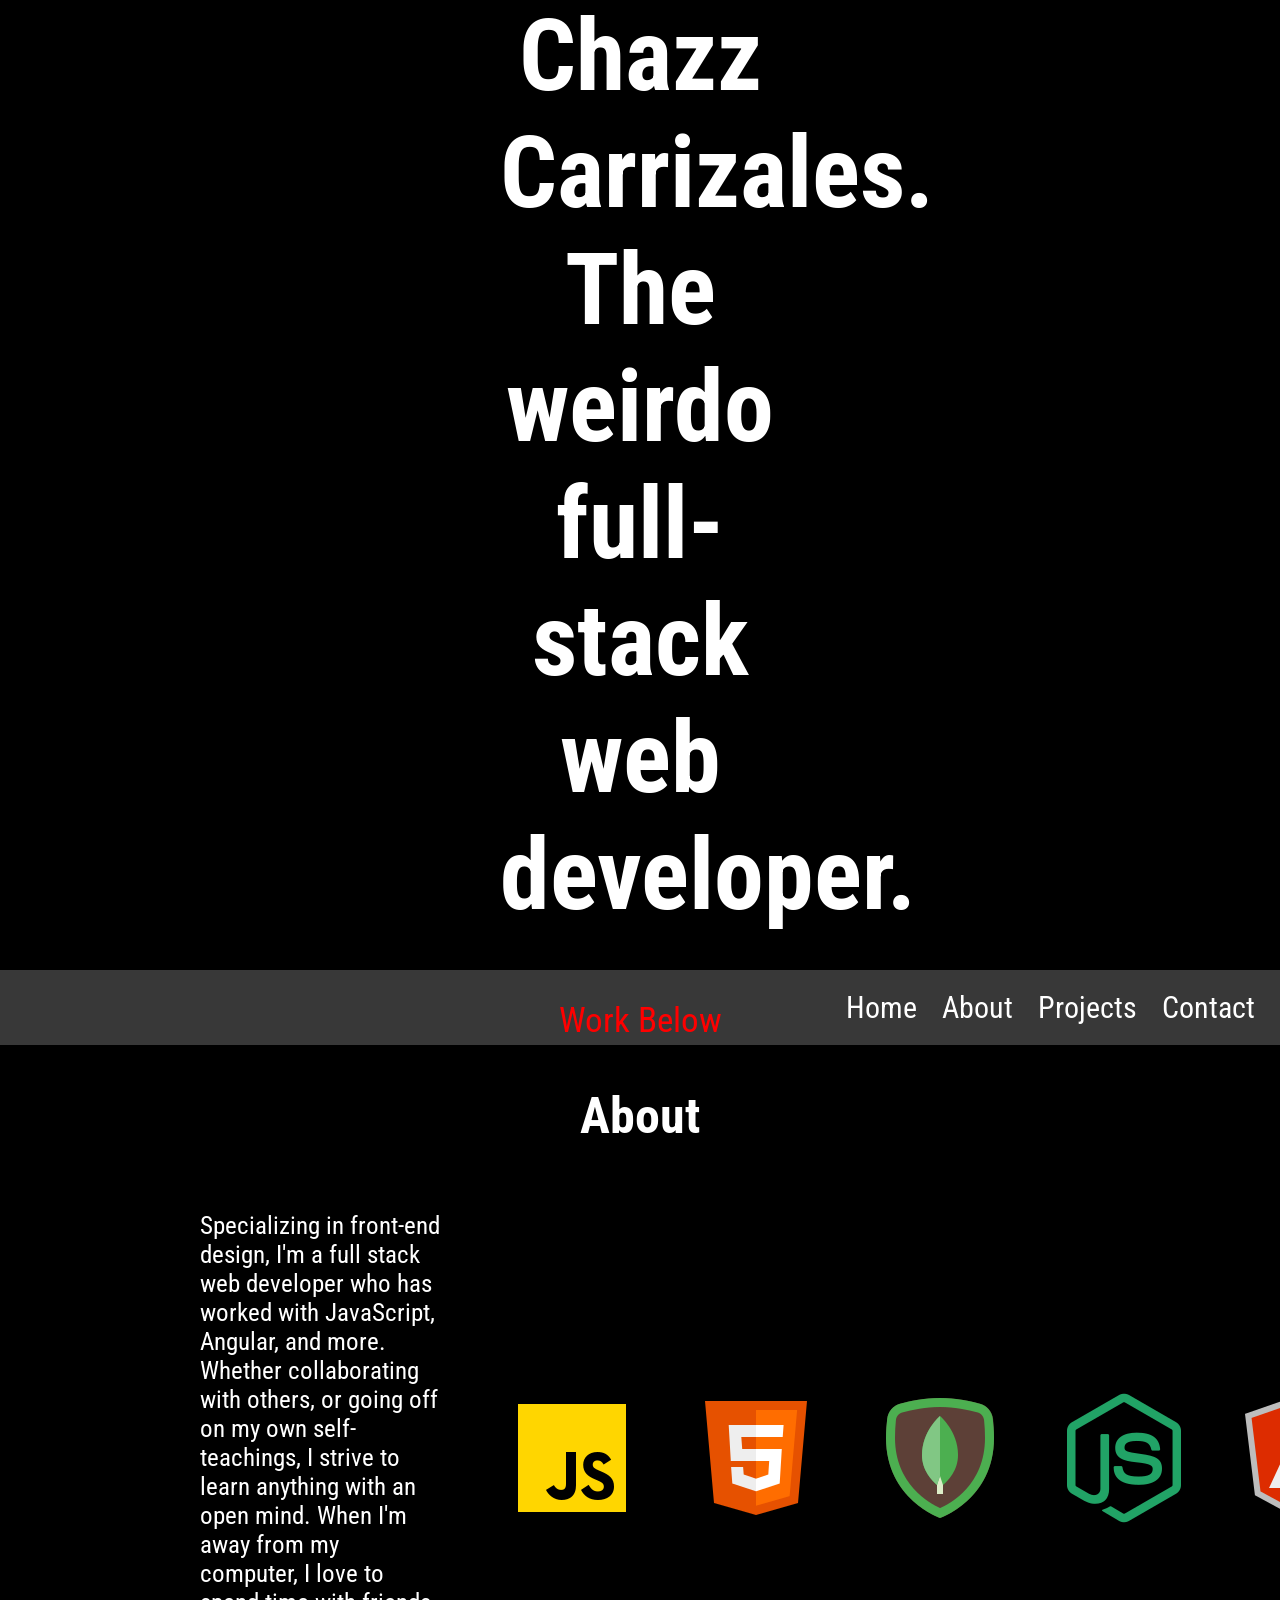
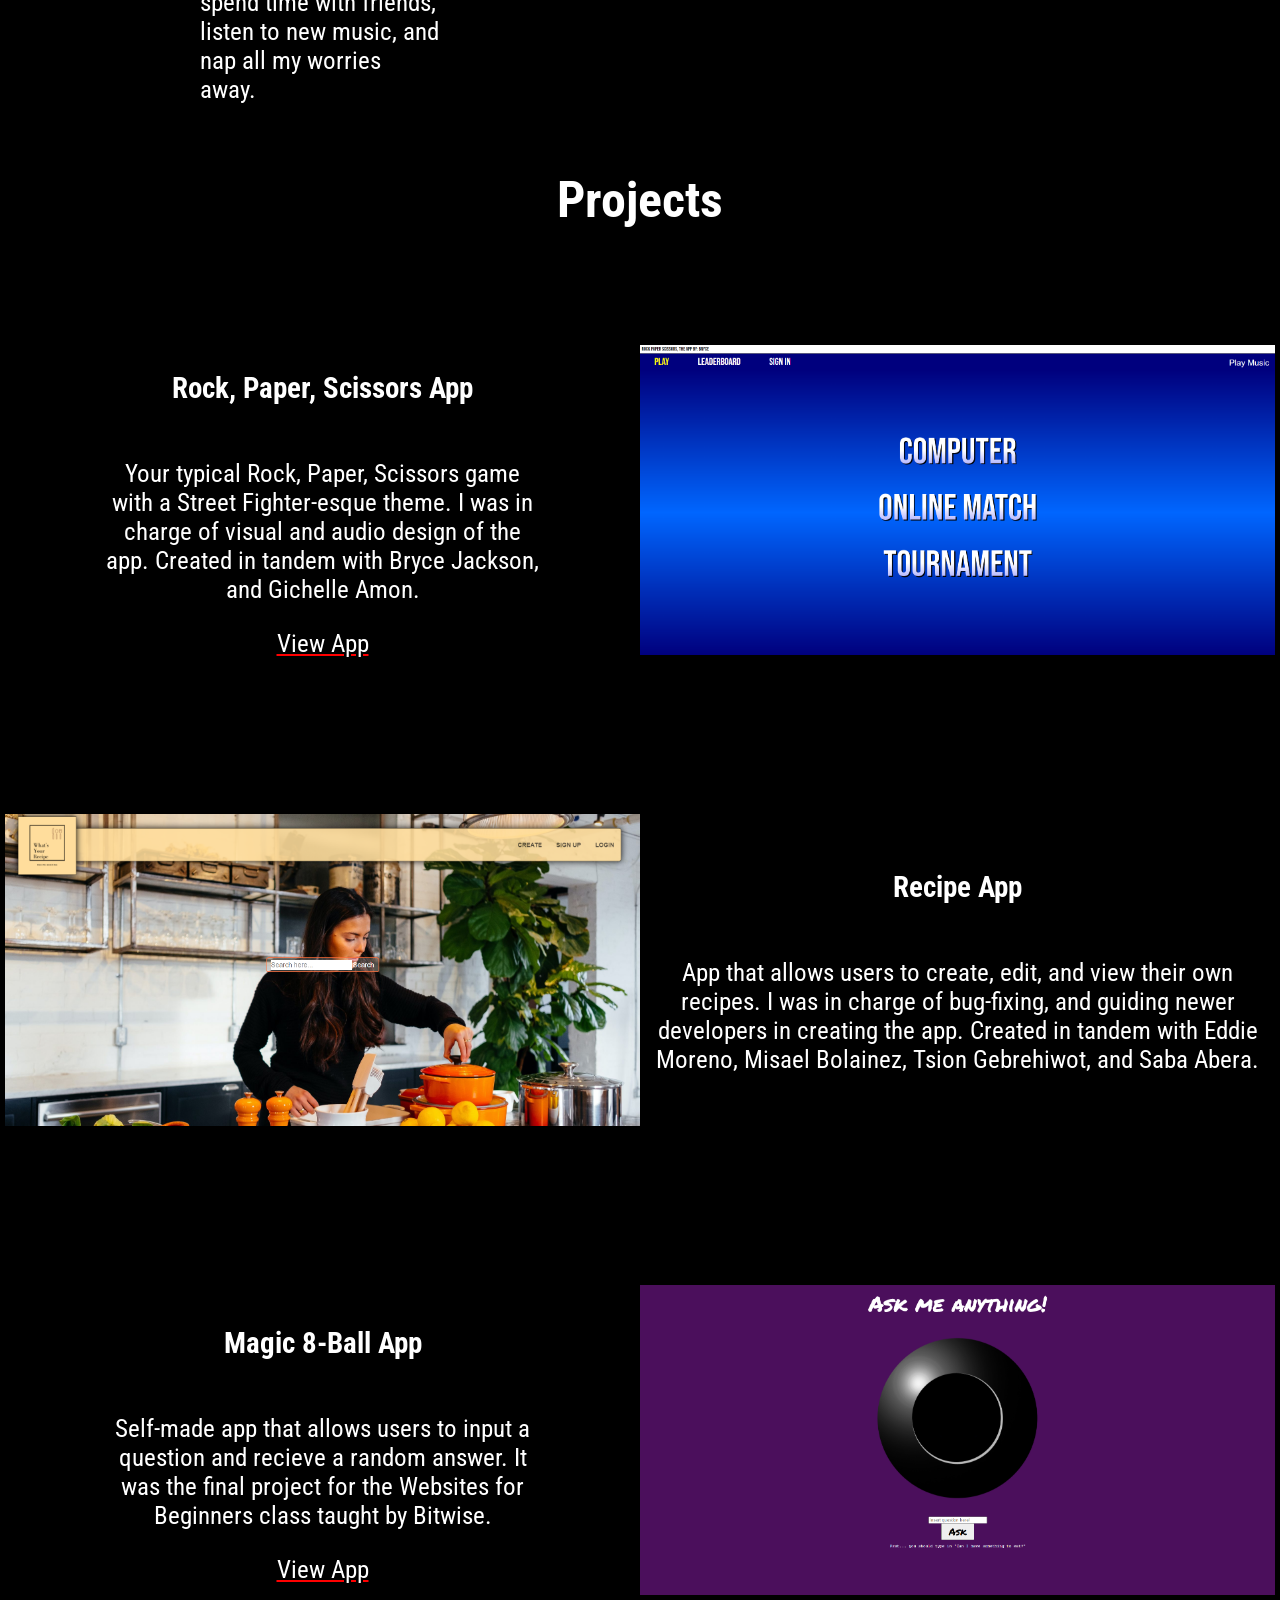
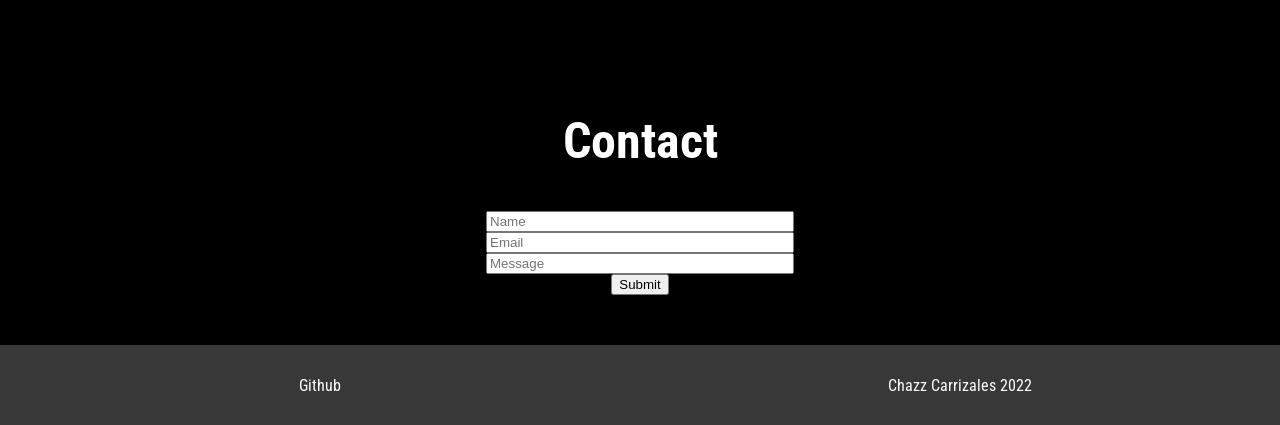
==== commit f5a1e4cc: "adding scroll feature" ====
--- a/views/index.html
+++ b/views/index.html
@@ -11,89 +11,88 @@
 </head>
 
 <body>
-    <div class="home">
+    <div class="home" id="home">
         <h1>Chazz Carrizales. The weirdo full-stack web developer.</h1>
         <a href="#nav">Work Below</a>
     </div>
     <nav id="nav">
-        <ul>
-            <li>Home</li>
-            <li>About</li>
-            <li>Projects</li>
-            <li>Contact</li>
-        </ul>
+            <a href="#home">Home</a>
+            <a href="#about">About</a>
+            <a href="#projects">Projects</a>
+            <a href="#contact">Contact</a>
     </nav>
-    <div class="about">
-        <h2>About</h2>
-        <div class="about-container">
-            <div class="about-left">
-                <p>Specializing in front-end design, I'm a full stack web developer who has worked with JavaScript, Angular,
-                    and more. Whether collaborating with others, or going off on my own self-teachings, I strive to learn
-                    anything with an open mind. When I'm away from my computer, I love to spend time with friends, listen to
-                    new music, and nap all my worries away.</p>
-            </div>
-            <div class="about-right">
-                <img src="../img/logos/javascript.png" alt="">
-                <img src="../img/logos/html5.png" alt="">
-                <img src="../img/logos/mongodb.png" alt="">
-                <img src="../img/logos/nodejs.png" alt="">
-                <img src="../img/logos/angular.png" alt="">
+    <div class="content">
+        <div class="about" id="about">
+            <h2>About</h2>
+            <div class="about-container">
+                <div class="about-left">
+                    <p>Specializing in front-end design, I'm a full stack web developer who has worked with JavaScript, Angular,
+                        and more. Whether collaborating with others, or going off on my own self-teachings, I strive to learn
+                        anything with an open mind. When I'm away from my computer, I love to spend time with friends, listen to
+                        new music, and nap all my worries away.</p>
+                </div>
+                <div class="about-right">
+                    <img src="../img/logos/javascript.png" alt="">
+                    <img src="../img/logos/html5.png" alt="">
+                    <img src="../img/logos/mongodb.png" alt="">
+                    <img src="../img/logos/nodejs.png" alt="">
+                    <img src="../img/logos/angular.png" alt="">
+                </div>
             </div>
         </div>
-    </div>
-    <div class="projects">
-        <h2>Projects</h2>
-        <div class="project-container">
-            <div class="project-container-left">
-                <h3>Rock, Paper, Scissors App</h3>
-                <p>Your typical Rock, Paper, Scissors game with a Street Fighter-esque theme. I was in charge of visual
-                    and audio design of the app. Created in tandem with Bryce Jackson, and Gichelle Amon.</p>
-                <a href="https://the-elementals-rps.herokuapp.com/" target="_blank">View App</a>
+        <div class="projects" id="projects">
+            <h2>Projects</h2>
+            <div class="project-container">
+                <div class="project-container-left">
+                    <h3>Rock, Paper, Scissors App</h3>
+                    <p>Your typical Rock, Paper, Scissors game with a Street Fighter-esque theme. I was in charge of visual
+                        and audio design of the app. Created in tandem with Bryce Jackson, and Gichelle Amon.</p>
+                    <a href="https://the-elementals-rps.herokuapp.com/" target="_blank">View App</a>
+                </div>
+                <div class="project-container-right">
+                    <img src="../img/rps.png" alt="">
+                </div>
             </div>
-            <div class="project-container-right">
-                <img src="../img/rps.png" alt="">
+            <div class="project-container">
+                <div class="project-container-left">
+                    <img src="../img/recipe.png" alt="">
+    
+                </div>
+                <div class="project-container-right">
+                    <h3>Recipe App</h3>
+                    <p>App that allows users to create, edit, and view their own recipes. I was in charge of bug-fixing, and
+                        guiding newer developers in creating the app. Created in tandem with Eddie Moreno, Misael Bolainez,
+                        Tsion Gebrehiwot, and Saba Abera.</p>
+                </div>
+            </div>
+            <div class="project-container">
+                <div class="project-container-left">
+                    <h3>Magic 8-Ball App</h3>
+                    <p>Self-made app that allows users to input a question and recieve a random answer. It was the final
+                        project for the Websites for Beginners class taught by Bitwise.</p>
+                    <a href="https://czcarrizales.github.io/js-final/" target="_blank">View App</a>
+                </div>
+                <div class="project-container-right">
+                    <img src="../img/magic.png" alt="">
+                </div>
             </div>
         </div>
-        <div class="project-container">
-            <div class="project-container-left">
-                <img src="../img/recipe.png" alt="">
-
+        <div class="contact" id="contact">
+            <h2>Contact</h2>
+            <form>
+                <input type="text" placeholder="Name">
+                <input type="text" placeholder="Email">
+                <input type="text" placeholder="Message">
+                <button type="submit">Submit</button>
+            </form>
+        </div>
+        <footer>
+            <div class="footer-container">
+                <div class="footer-left"><a href="https://github.com/czcarrizales" target="_blank">Github</a></div>
+                <div class="footer-right"><p>Chazz Carrizales 2022</p></div>
             </div>
-            <div class="project-container-right">
-                <h3>Recipe App</h3>
-                <p>App that allows users to create, edit, and view their own recipes. I was in charge of bug-fixing, and
-                    guiding newer developers in creating the app. Created in tandem with Eddie Moreno, Misael Bolainez,
-                    Tsion Gebrehiwot, and Saba Abera.</p>
-                <a>View App</a>
-            </div>
-        </div>
-        <div class="project-container">
-            <div class="project-container-left">
-                <h3>Magic 8-Ball App</h3>
-                <p>Self-made app that allows users to input a question and recieve a random answer. It was the final
-                    project for the Websites for Beginners class taught by Bitwise.</p>
-                <a href="https://czcarrizales.github.io/js-final/" target="_blank">View App</a>
-            </div>
-            <div class="project-container-right">
-                <img src="../img/magic.png" alt="">
-            </div>
-        </div>
+        </footer>
     </div>
-    <div class="contact">
-        <h2>Contact</h2>
-        <form>
-            <input type="text" placeholder="Name">
-            <input type="text" placeholder="Email">
-            <input type="text" placeholder="Message">
-            <button type="submit">Submit</button>
-        </form>
-    </div>
-    <footer>
-        <div class="footer-container">
-            <div class="footer-left"><a href="https://github.com/czcarrizales" target="_blank">Github</a></div>
-            <div class="footer-right"><p>Chazz Carrizales 2022</p></div>
-        </div>
-    </footer>
 </body>
 
 </html>
--- a/styles/styles.css
+++ b/styles/styles.css
@@ -31,18 +31,38 @@
     text-decoration: none;
 }
 
+.home a:hover {
+    transform: scale(1.3);
+}
+
 nav {
+    display: flex;
+    align-items: center;
+    justify-content: flex-end;
     background-color: rgb(56, 56, 56);
     height: 75px;
 }
 
-nav ul {
-    float: right;
+.sticky {
+    position: fixed;
+    top: 0;
+    width: 100%;
 }
 
-nav li {
-    display: inline;
+.sticky + .content {
+    padding-top: 100px;
+  }
+
+
+nav a {
+    color: white;
+    text-decoration: none;
+    margin-right: 25px;
     font-size: 30px;
+}
+
+nav a:hover {
+    transform: scale(1.2);
 }
 
 h2 {
